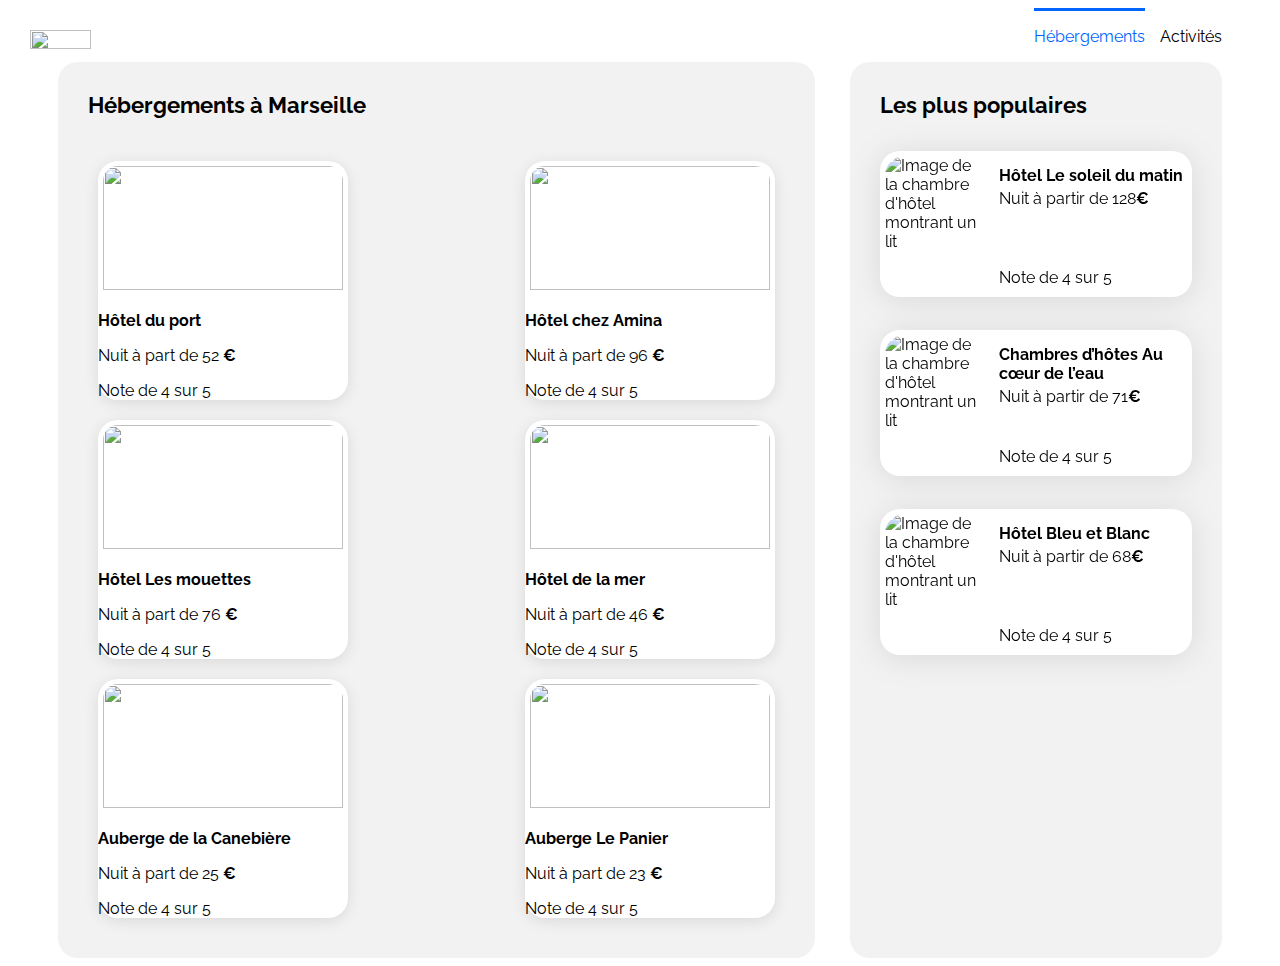
==== booki.html @ 8e5baaa7 "header structure" ====
<!DOCTYPE html>
<html lang="fr">

<head>
    <meta charset="UTF-8">
    <meta name="viewport" content="width=device-width, initial-scale=1.0">
    <title>Booki</title>
    <link rel="preconnect" href="https://fonts.googleapis.com">
    <link rel="preconnect" href="https://fonts.gstatic.com" crossorigin>
    <link href="https://fonts.googleapis.com/css2?family=Raleway:wght@400;500;700&display=swap" rel="stylesheet">
    <link rel="stylesheet" href="https://cdnjs.cloudflare.com/ajax/libs/font-awesome/6.2.1/css/all.min.css"
        integrity="sha512-MV7K8+y+gLIBoVD59lQIYicR65iaqukzvf/nwasF0nqhPay5w/9lJmVM2hMDcnK1OnMGCdVK+iQrJ7lzPJQd1w=="
        crossorigin="anonymous" referrerpolicy="no-referrer" />
    <link rel="stylesheet" href="./booki.css">
    <script src="https://kit.fontawesome.com/7d5bb21ce5.js" crossorigin="anonymous"></script>
    

</head>

<body>
    <div class="main-container">
       
       
<header>

    <div class="header">
        <div class="logo">
            <img src="C:\Users\aedadra\Desktop\booki-starter-code\images\logo\Booki.png">
        </div>       
            <nav>
                <div class="liens-header">
                    <div class="lien-hebergement">
                        <p>Hébergements</p>
                    </div>
                    <div class="lien-activités">
                            <p>Activités</p>
                    </div>
                </div>
            </nav>        
    </div>    
</header>


<main>
            <div class="hebergements-and-populaires">
             
                
                <section class="hebergements">
                 
                    <div class="hebergement-title">
                        <h2 class="section-title">Hébergements à Marseille</h2>
                    </div>
                    <div class="hebergements-elements">
                    
                        <article class="box">
                            <div class="box-content">
                                <img src="C:\Users\aedadra\Desktop\booki-starter-code\images\hebergements\fred-kleber.jpg">
                                    <div class="card-txt">
                                        <h3 class="card-title">Hôtel du port</h3>
                                        <p>Nuit à part de 52 <span class="euro">€</span></p>
                                    </div>
                                    <div class="card-rating">
                                        <i class="fa-solid fa-star"></i>
                                        <i class="fa-solid fa-star"></i>
                                        <i class="fa-solid fa-star"></i>
                                        <i class="fa-solid fa-star"></i>
                                        <i class="fa-solid fa-star" style="color: #f2f2f2;"></i>
                                        <span class="sr-only">Note de 4 sur 5</span>   
                                    </div>
                            </div>                                 
                        </article>    

                        <article class="box">
                            <div class="box-content">
                                <img src="C:\Users\aedadra\Desktop\booki-starter-code\images\hebergements\febrian-zakaria.jpg">
                                    <div class="card-txt">
                                        <h3 class="card-title">Hôtel chez Amina</h3>
                                        <p>Nuit à part de 96 <span class="euro">€</span></p>
                                    </div>   
                                    <div class="card-rating">
                                        <i class="fa-solid fa-star"></i>
                                        <i class="fa-solid fa-star"></i>
                                        <i class="fa-solid fa-star"></i>
                                        <i class="fa-solid fa-star"></i>
                                        <i class="fa-solid fa-star" style="color: #f2f2f2;"></i>
                                        <span class="sr-only">Note de 4 sur 5</span>   
                                    </div> 
                            </div>      
                        </article>    

                        <article class="box">
                            <div class="box-content">
                                <img src="C:\Users\aedadra\Desktop\booki-starter-code\images\hebergements\reisetopia.jpg">
                                    <div class="card-txt">
                                        <h3 class="card-title">Hôtel Les mouettes</h3>
                                        <p>Nuit à part de 76 <span class="euro">€</span></p>
                                    </div>
                                    <div class="card-rating">
                                        <i class="fa-solid fa-star"></i>
                                        <i class="fa-solid fa-star"></i>
                                        <i class="fa-solid fa-star"></i>
                                        <i class="fa-solid fa-star"></i>
                                        <i class="fa-solid fa-star" style="color: #f2f2f2;"></i>
                                        <span class="sr-only">Note de 4 sur 5</span>   
                                    </div> 
                            </div>      
                        </article> 

                        <article class="box">
                            <div class="box-content">
                                <img src="C:\Users\aedadra\Desktop\booki-starter-code\images\hebergements\annie-spratt.jpg">
                                    <div class="card-txt">
                                        <h3 class="card-title">Hôtel de la mer</h3>
                                        <p>Nuit à part de 46 <span class="euro">€</span></p>
                                    </div>
                                    <div class="card-rating">
                                        <i class="fa-solid fa-star"></i>
                                        <i class="fa-solid fa-star"></i>
                                        <i class="fa-solid fa-star"></i>
                                        <i class="fa-solid fa-star"></i>
                                        <i class="fa-solid fa-star" style="color: #f2f2f2;"></i>
                                        <span class="sr-only">Note de 4 sur 5</span>   
                                    </div>  
                            </div>     
                        </article> 
                
                        <article class="box">
                            <div class="box-content">
                                <img src="C:\Users\aedadra\Desktop\booki-starter-code\images\hebergements\marcus-loke.jpg">
                                    <div class="card-txt">
                                        <h3 class="card-title">Auberge de la Canebière</h3>
                                        <p>Nuit à part de 25 <span class="euro">€</span></p>
                                    </div>
                                    <div class="card-rating">
                                        <i class="fa-solid fa-star"></i>
                                        <i class="fa-solid fa-star"></i>
                                        <i class="fa-solid fa-star"></i>
                                        <i class="fa-solid fa-star"></i>
                                        <i class="fa-solid fa-star" style="color: #f2f2f2;"></i>
                                        <span class="sr-only">Note de 4 sur 5</span>   
                                    </div>     
                            </div>  
                        </article> 

                        <article class="box">
                             <div class="box-content">
                                <img src="C:\Users\aedadra\Desktop\booki-starter-code\images\hebergements\nicate-lee.jpg">
                                    <div class="card-txt">
                                        <h3 class="card-title">Auberge Le Panier</h3>
                                        <p>Nuit à part de 23 <span class="euro">€</span></p>
                                    </div>
                                    <div class="card-rating">
                                        <i class="fa-solid fa-star"></i>
                                        <i class="fa-solid fa-star"></i>
                                        <i class="fa-solid fa-star"></i>
                                        <i class="fa-solid fa-star"></i>
                                        <i class="fa-solid fa-star" style="color: #f2f2f2;"></i>
                                        <span class="sr-only">Note de 4 sur 5</span>   
                                    </div> 
                            </div>      
                        </article> 
            </div>
                </section>
               
            <section class="populaires">
                    <div class="populaires-title">
                        <h2 class="section-title">Les plus populaires</h2>
                        <i class="fa-solid fa-chart-line" aria-hidden="true"></i>
                    </div>
                    <div class="populaires-cards">
                        <article class="card">
                            <img src="C:\Users\aedadra\Desktop\booki-starter-code\images\hebergements\emile-guillemot.jpg" alt="Image de la chambre d'hôtel montrant un lit">
                            <div class="card-content">
                                <div class="card-txt">
                                    <h3 class="card-title">Hôtel Le soleil du matin</h3>
                                    <p class="card-subtitle">Nuit à partir de 128<span class="euro">€</span></p>
                                </div>
                                <div class="card-rating">
                                    <i class="fa-xs fa-solid fa-star" aria-hidden="true"></i>
                                    <i class="fa-xs fa-solid fa-star" aria-hidden="true"></i>
                                    <i class="fa-xs fa-solid fa-star" aria-hidden="true"></i>
                                    <i class="fa-xs fa-solid fa-star" aria-hidden="true"></i>
                                    <i class="fa-solid fa-star" style="color: #f2f2f2;"></i>
                                    <span class="sr-only">Note de 4 sur 5</span>
                                </div>
                            </div>
                        </article>
                        <article class="card">
                            <img src="C:\Users\aedadra\Desktop\booki-starter-code\images\hebergements\aw-creative.jpg" alt="Image de la chambre d'hôtel montrant un lit">
                            <div class="card-content">
                                <div class="card-txt">
                                    <h3 class="card-title">Chambres d’hôtes Au cœur de l’eau</h3>
                                    <p class="card-subtitle">Nuit à partir de 71<span class="euro">€</span></p>
                                </div>
                                <div class="card-rating">
                                    <i class="fa-xs fa-solid fa-star" aria-hidden="true"></i>
                                    <i class="fa-xs fa-solid fa-star" aria-hidden="true"></i>
                                    <i class="fa-xs fa-solid fa-star" aria-hidden="true"></i>
                                    <i class="fa-xs fa-solid fa-star" aria-hidden="true"></i>
                                    <i class="fa-solid fa-star" style="color: #f2f2f2;"></i>
                                    <span class="sr-only">Note de 4 sur 5</span>
                                </div>
                            </div>
                        </article>
                        <article class="card">
                            <img src="C:\Users\aedadra\Desktop\booki-starter-code\images\hebergements\febrian-zakaria2.jpg" alt="Image de la chambre d'hôtel montrant un lit">
                            <div class="card-content">
                                <div class="card-txt">
                                    <h3 class="card-title">Hôtel Bleu et Blanc</h3>
                                    <p class="card-subtitle">Nuit à partir de 68<span class="euro">€</span></p>
                                </div>
                                <div class="card-rating">
                                    <i class="fa-xs fa-solid fa-star" aria-hidden="true"></i>
                                    <i class="fa-xs fa-solid fa-star" aria-hidden="true"></i>
                                    <i class="fa-xs fa-solid fa-star" aria-hidden="true"></i>
                                    <i class="fa-xs fa-solid fa-star" aria-hidden="true"></i>
                                    <i class="fa-solid fa-star" style="color: #f2f2f2;"></i>
                                    <span class="sr-only">Note de 4 sur 5</span>
                                </div>
                            </div>
                        </article>
                    </div>
                </section>
            </div>
        </main>
        <footer></footer>
    </div>
</body>

</html>
---- booki.css ----
* {
    font-family: 'Raleway', sans-serif;
}

:root {
    --main-color: #0065FC;
    --main-bg-color: #F2F2F2;
    --filter-bg-color: #DEEBFF;
}

.fa-solid {
    color: var(--main-color);
}

body {
    display: flex;
    justify-content: center;
}

.main-container {
    width: 100%;
    max-width: 1440px;
    padding: 0 50px;
    box-sizing: border-box;
}

.section-title {
    margin: 0;
    font-size: 22px;
}

.card {
    background-color: white;
    border-radius: 20px;
    padding: 5px;
    filter: drop-shadow(0px 3px 15px rgba(0, 0, 0, 0.1));
}

.card img {
    object-fit: cover;
}



.neutralStar {
    color: var(--main-bg-color)
}

/****** Hebergements And Populaires ***********/
.hebergements-and-populaires {
    display: flex;
    justify-content: space-between;
}

.hebergements-and-populaires section {
    background-color: var(--main-bg-color);
    border-radius: 20px;
    padding: 30px;
    box-sizing: border-box;
}

.card-title {
    font-size: 16px;
}

.euro {
    font-weight: 700;
}



/****** Header ***********/
.lien-hebergement {
    color:#0065FC;
    border-top-style: solid;
    margin-right: 15px;
    
}


.liens-header {
    display: flex;
    justify-content: flex-end;
    align-items: flex-end;
   
}

.logo img {
position: absolute;
width: 61.09px;
height: 19px;
left: 30px;
top: 30px;
}

.header {
    width: 100%;
    display: flex;
    justify-content: space-between;
    align-items: center;
}


/****** Hebergements ***********/
.hebergements {
    width: 65%;
}

.hebergements img{
width: 240px;
height: 124px;
border-top-right-radius: 20px;
border-top-left-radius: 20px;
padding: 5px;
object-fit: cover;


}

.box {
border-radius: 20px;
box-shadow: 0px 3px 15px rgba(0, 0, 0, 0.1);
background-color: white;
margin: 10px;

}

.hebergements-title {
    display: flex;
    justify-content: space-between;
    align-items: center;
}

.hebergements-elements{
    display: flex;
flex-wrap: wrap;
justify-content: space-between;
margin-top: 33px;
}

.box-content {
    display: flex;
    flex-direction: column;
    justify-content: flex-start;
    align-items: flex-start;
}


/****** Populaires ***********/
.populaires {
    width: 32%;
}

.populaires-title {
    display: flex;
    justify-content: space-between;
    align-items: center;
}

.populaires-cards .card {
    display: flex;
    margin-top: 33px;
}


.populaires-cards img {
    width: 33%;
    height: 136px;
    border-top-left-radius: 20px;
    border-bottom-left-radius: 20px;
}

.populaires-cards .card-content {
    width: 67%;
    padding-left: 15px;
    display: flex;
    flex-direction: column;
    justify-content: space-between;
    box-sizing: border-box;
}

.populaires-cards .card-title {
    margin-top: 10px;
    margin-bottom: 4px;
}

.populaires-cards .card-subtitle {
    margin: 0;
}

.populaires-cards .card-rating {
    margin-bottom: 5px;
}







/* Le code ci-dessous correspond à la version responsive uniquement */

/****** Media queries ***********/
/* Medium devices (tablets, less/equal than 1024px) */
@media (max-width: 1024px) {
    .hebergements-and-populaires {
        flex-direction: column;
    }

    .hebergements {
        width: 100%;
    }

    .populaires {
        width: 100%;
        margin-top: 50px;
    }

    .populaires-cards {
        display: flex;
        flex-direction: row;
        justify-content: space-between;
    }

    .populaires-cards .card {
        width: 30%;
    }

    .populaires-cards .card-title {
        font-size: 14px;
    }

    .populaires-cards .card-subtitle {
        font-size: 13px;
    }
}

/* Small devices (phones, less than 768px) */
@media (max-width: 767.98px) {
    /* ... */
}
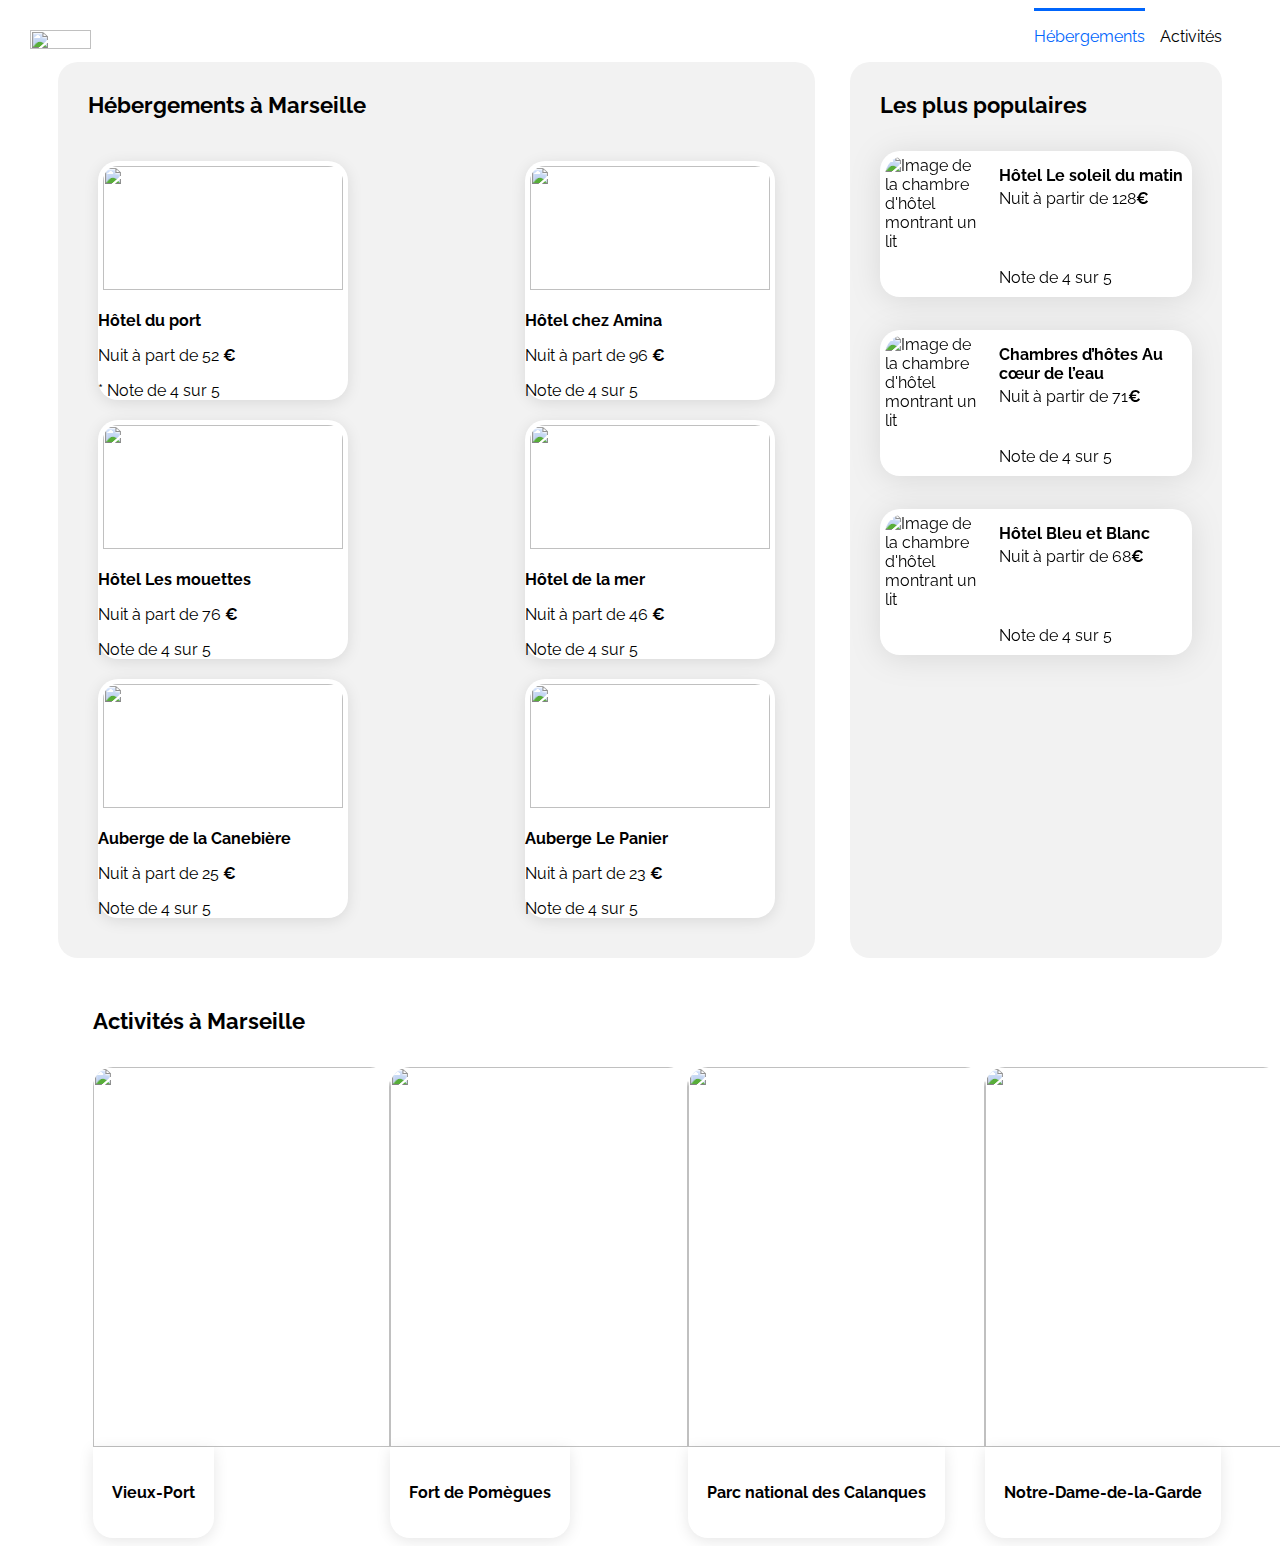
==== commit 1f9049b2: "activites ajoute" ====
--- a/booki.html
+++ b/booki.html
@@ -20,7 +20,8 @@
 <body>
     <div class="main-container">
        
-       
+<!--header-->
+        
 <header>
 
     <div class="header">
@@ -41,127 +42,138 @@
 </header>
 
 
+<!--main-->
+
+
 <main>
-            <div class="hebergements-and-populaires">
-             
+    
+    <div class="hebergements-and-populaires">
+
+<!--section hebergements-->        
+
+        <section class="hebergements">
+                 
+            <div class="hebergement-title">
+                <h2 class="section-title">Hébergements à Marseille</h2>
+            </div>
+            <div class="hebergements-elements">
+                    
+                <article class="box">
+                    <div class="box-content">
+                        <img src="C:\Users\aedadra\Desktop\booki-starter-code\images\hebergements\fred-kleber.jpg">
+                            <div class="card-txt">
+                                <h3 class="card-title">Hôtel du port</h3>
+                                <p>Nuit à part de 52 <span class="euro">€</span></p>
+                            </div>
+                            <div class="card-rating">
+                                <i class="fa-solid fa-star"></i>
+                                <i class="fa-solid fa-star"></i>*
+                                <i class="fa-solid fa-star"></i>
+                                <i class="fa-solid fa-star"></i>
+                                <i class="fa-solid fa-star" style="color: #f2f2f2;"></i>
+                                <span class="sr-only">Note de 4 sur 5</span>   
+                            </div>
+                    </div>                                 
+                </article>    
+
+                <article class="box">
+                    <div class="box-content">
+                            <img src="C:\Users\aedadra\Desktop\booki-starter-code\images\hebergements\febrian-zakaria.jpg">
+                            <div class="card-txt">
+                                <h3 class="card-title">Hôtel chez Amina</h3>
+                                <p>Nuit à part de 96 <span class="euro">€</span></p>
+                            </div>  
+                            <div class="card-rating">
+                                <i class="fa-solid fa-star"></i>
+                                <i class="fa-solid fa-star"></i>
+                                <i class="fa-solid fa-star"></i>
+                                <i class="fa-solid fa-star"></i>
+                                <i class="fa-solid fa-star" style="color: #f2f2f2;"></i>
+                                <span class="sr-only">Note de 4 sur 5</span>   
+                            </div> 
+                    </div>      
+                </article>    
+
+                <article class="box">
+                    <div class="box-content">
+                        <img src="C:\Users\aedadra\Desktop\booki-starter-code\images\hebergements\reisetopia.jpg">
+                            <div class="card-txt">
+                                <h3 class="card-title">Hôtel Les mouettes</h3>
+                                <p>Nuit à part de 76 <span class="euro">€</span></p>
+                            </div>
+                            <div class="card-rating">
+                                <i class="fa-solid fa-star"></i>
+                                <i class="fa-solid fa-star"></i>
+                                <i class="fa-solid fa-star"></i>
+                                <i class="fa-solid fa-star"></i>
+                                <i class="fa-solid fa-star" style="color: #f2f2f2;"></i>
+                                <span class="sr-only">Note de 4 sur 5</span>   
+                            </div> 
+                    </div>      
+                </article> 
+
+                <article class="box">
+                    <div class="box-content">
+                        <img src="C:\Users\aedadra\Desktop\booki-starter-code\images\hebergements\annie-spratt.jpg">
+                            <div class="card-txt">
+                                <h3 class="card-title">Hôtel de la mer</h3>
+                                <p>Nuit à part de 46 <span class="euro">€</span></p>
+                            </div>
+                            <div class="card-rating">
+                                <i class="fa-solid fa-star"></i>
+                                <i class="fa-solid fa-star"></i>
+                                <i class="fa-solid fa-star"></i>
+                                <i class="fa-solid fa-star"></i>
+                                <i class="fa-solid fa-star" style="color: #f2f2f2;"></i>
+                                <span class="sr-only">Note de 4 sur 5</span>   
+                            </div>  
+                    </div>     
+                </article> 
                 
-                <section class="hebergements">
-                 
-                    <div class="hebergement-title">
-                        <h2 class="section-title">Hébergements à Marseille</h2>
-                    </div>
-                    <div class="hebergements-elements">
-                    
-                        <article class="box">
-                            <div class="box-content">
-                                <img src="C:\Users\aedadra\Desktop\booki-starter-code\images\hebergements\fred-kleber.jpg">
-                                    <div class="card-txt">
-                                        <h3 class="card-title">Hôtel du port</h3>
-                                        <p>Nuit à part de 52 <span class="euro">€</span></p>
-                                    </div>
-                                    <div class="card-rating">
-                                        <i class="fa-solid fa-star"></i>
-                                        <i class="fa-solid fa-star"></i>
-                                        <i class="fa-solid fa-star"></i>
-                                        <i class="fa-solid fa-star"></i>
-                                        <i class="fa-solid fa-star" style="color: #f2f2f2;"></i>
-                                        <span class="sr-only">Note de 4 sur 5</span>   
-                                    </div>
-                            </div>                                 
-                        </article>    
-
-                        <article class="box">
-                            <div class="box-content">
-                                <img src="C:\Users\aedadra\Desktop\booki-starter-code\images\hebergements\febrian-zakaria.jpg">
-                                    <div class="card-txt">
-                                        <h3 class="card-title">Hôtel chez Amina</h3>
-                                        <p>Nuit à part de 96 <span class="euro">€</span></p>
-                                    </div>   
-                                    <div class="card-rating">
-                                        <i class="fa-solid fa-star"></i>
-                                        <i class="fa-solid fa-star"></i>
-                                        <i class="fa-solid fa-star"></i>
-                                        <i class="fa-solid fa-star"></i>
-                                        <i class="fa-solid fa-star" style="color: #f2f2f2;"></i>
-                                        <span class="sr-only">Note de 4 sur 5</span>   
-                                    </div> 
-                            </div>      
-                        </article>    
-
-                        <article class="box">
-                            <div class="box-content">
-                                <img src="C:\Users\aedadra\Desktop\booki-starter-code\images\hebergements\reisetopia.jpg">
-                                    <div class="card-txt">
-                                        <h3 class="card-title">Hôtel Les mouettes</h3>
-                                        <p>Nuit à part de 76 <span class="euro">€</span></p>
-                                    </div>
-                                    <div class="card-rating">
-                                        <i class="fa-solid fa-star"></i>
-                                        <i class="fa-solid fa-star"></i>
-                                        <i class="fa-solid fa-star"></i>
-                                        <i class="fa-solid fa-star"></i>
-                                        <i class="fa-solid fa-star" style="color: #f2f2f2;"></i>
-                                        <span class="sr-only">Note de 4 sur 5</span>   
-                                    </div> 
-                            </div>      
-                        </article> 
-
-                        <article class="box">
-                            <div class="box-content">
-                                <img src="C:\Users\aedadra\Desktop\booki-starter-code\images\hebergements\annie-spratt.jpg">
-                                    <div class="card-txt">
-                                        <h3 class="card-title">Hôtel de la mer</h3>
-                                        <p>Nuit à part de 46 <span class="euro">€</span></p>
-                                    </div>
-                                    <div class="card-rating">
-                                        <i class="fa-solid fa-star"></i>
-                                        <i class="fa-solid fa-star"></i>
-                                        <i class="fa-solid fa-star"></i>
-                                        <i class="fa-solid fa-star"></i>
-                                        <i class="fa-solid fa-star" style="color: #f2f2f2;"></i>
-                                        <span class="sr-only">Note de 4 sur 5</span>   
-                                    </div>  
+                <article class="box">
+                    <div class="box-content">
+                        <img src="C:\Users\aedadra\Desktop\booki-starter-code\images\hebergements\marcus-loke.jpg">
+                            <div class="card-txt">
+                                <h3 class="card-title">Auberge de la Canebière</h3>
+                                <p>Nuit à part de 25 <span class="euro">€</span></p>
+                            </div>
+                            <div class="card-rating">
+                                <i class="fa-solid fa-star"></i>
+                                <i class="fa-solid fa-star"></i>
+                                <i class="fa-solid fa-star"></i>
+                                <i class="fa-solid fa-star"></i>
+                                <i class="fa-solid fa-star" style="color: #f2f2f2;"></i>
+                                <span class="sr-only">Note de 4 sur 5</span>   
                             </div>     
-                        </article> 
+                    </div>  
+                </article> 
+
+                <article class="box">
+                     <div class="box-content">
+                        <img src="C:\Users\aedadra\Desktop\booki-starter-code\images\hebergements\nicate-lee.jpg">
+                            <div class="card-txt">
+                                <h3 class="card-title">Auberge Le Panier</h3>
+                                <p>Nuit à part de 23 <span class="euro">€</span></p>
+                            </div>
+                            <div class="card-rating">
+                                <i class="fa-solid fa-star"></i>
+                                <i class="fa-solid fa-star"></i>
+                                <i class="fa-solid fa-star"></i>
+                                <i class="fa-solid fa-star"></i>
+                                <i class="fa-solid fa-star" style="color: #f2f2f2;"></i>
+                                <span class="sr-only">Note de 4 sur 5</span>   
+                            </div> 
+                    </div>      
+                </article> 
+            </div>
+        </section>
+
                 
-                        <article class="box">
-                            <div class="box-content">
-                                <img src="C:\Users\aedadra\Desktop\booki-starter-code\images\hebergements\marcus-loke.jpg">
-                                    <div class="card-txt">
-                                        <h3 class="card-title">Auberge de la Canebière</h3>
-                                        <p>Nuit à part de 25 <span class="euro">€</span></p>
-                                    </div>
-                                    <div class="card-rating">
-                                        <i class="fa-solid fa-star"></i>
-                                        <i class="fa-solid fa-star"></i>
-                                        <i class="fa-solid fa-star"></i>
-                                        <i class="fa-solid fa-star"></i>
-                                        <i class="fa-solid fa-star" style="color: #f2f2f2;"></i>
-                                        <span class="sr-only">Note de 4 sur 5</span>   
-                                    </div>     
-                            </div>  
-                        </article> 
-
-                        <article class="box">
-                             <div class="box-content">
-                                <img src="C:\Users\aedadra\Desktop\booki-starter-code\images\hebergements\nicate-lee.jpg">
-                                    <div class="card-txt">
-                                        <h3 class="card-title">Auberge Le Panier</h3>
-                                        <p>Nuit à part de 23 <span class="euro">€</span></p>
-                                    </div>
-                                    <div class="card-rating">
-                                        <i class="fa-solid fa-star"></i>
-                                        <i class="fa-solid fa-star"></i>
-                                        <i class="fa-solid fa-star"></i>
-                                        <i class="fa-solid fa-star"></i>
-                                        <i class="fa-solid fa-star" style="color: #f2f2f2;"></i>
-                                        <span class="sr-only">Note de 4 sur 5</span>   
-                                    </div> 
-                            </div>      
-                        </article> 
-            </div>
-                </section>
-               
+
+<!--section populaires-->
+
+
+
             <section class="populaires">
                     <div class="populaires-title">
                         <h2 class="section-title">Les plus populaires</h2>
@@ -222,7 +234,57 @@
                     </div>
                 </section>
             </div>
-        </main>
+
+
+<!--section activités-->
+
+        <section class="activites">
+            
+                    
+                <div class="activites-title">
+                     <h2 class="section-title">Activités à Marseille</h2>
+                </div>
+            
+            <div class="activites-content">
+            
+                <div class="activites-card">
+                    <img src="C:\Users\aedadra\Desktop\booki-starter-code\images\activites\reno-laithienne.jpg">
+                        <div class="activites-txt">  
+                            <h3 class="card-title">Vieux-Port</h3>
+                        </div>
+                    </div>
+            
+                <div class="activites-card">
+                    <img src="C:\Users\aedadra\Desktop\booki-starter-code\images\activites\paul-hermann.jpg">
+                        <div class="activites-txt">
+                            <h3 class="card-title">Fort de Pomègues</h3>
+                        </div>
+                </div>
+                
+                <div class="activites-card">
+                    <img src="C:\Users\aedadra\Desktop\booki-starter-code\images\activites\kilyan-sockalingum.jpg">
+                        <div class="activites-txt">
+                            <h3 class="card-title">Parc national des Calanques</h3>
+                        </div>
+                </div>
+            
+                <div class="activites-card">
+                    <img src="C:\Users\aedadra\Desktop\booki-starter-code\images\activites\florian-wehde.jpg">
+                        <div class="activites-txt">
+                            <h3 class="card-title">Notre-Dame-de-la-Garde</h3>
+                        </div>    
+                </div>
+            
+            </div>
+        </section>
+</main>
+      
+      
+      
+      
+<!--footer-->     
+      
+      
         <footer></footer>
     </div>
 </body>
--- a/booki.css
+++ b/booki.css
@@ -125,11 +125,7 @@
 
 }
 
-.hebergements-title {
-    display: flex;
-    justify-content: space-between;
-    align-items: center;
-}
+
 
 .hebergements-elements{
     display: flex;
@@ -142,7 +138,7 @@
     display: flex;
     flex-direction: column;
     justify-content: flex-start;
-    align-items: flex-start;
+    align-content: flex-start;
 }
 
 
@@ -193,7 +189,44 @@
 }
 
 
-
+/****** Activités ***********/
+
+.activites {
+    width: 97%;
+    margin-top: 50px;
+    margin-left: 3%;
+}
+
+.activites img {
+    width: 297.5px;
+height: 380px;
+border-top-right-radius: 20px;
+border-top-left-radius: 20px;
+object-fit: cover;
+}
+
+.activites-card {
+    display: flex;
+    flex-direction: column;
+    align-items: flex-start;
+    
+    
+}
+
+.activites-content {
+    margin-top: 33px;
+    display: flex;
+    justify-content: flex-start;
+    justify-content: space-around;
+}
+
+.activites-txt {
+    
+    padding: 20px 19px;
+    background-color: white;
+    box-shadow: 0px 3px 15px rgba(0, 0, 0, 0.1);
+    border-radius: 0px 0px 20px 20px;
+}
 
 
 
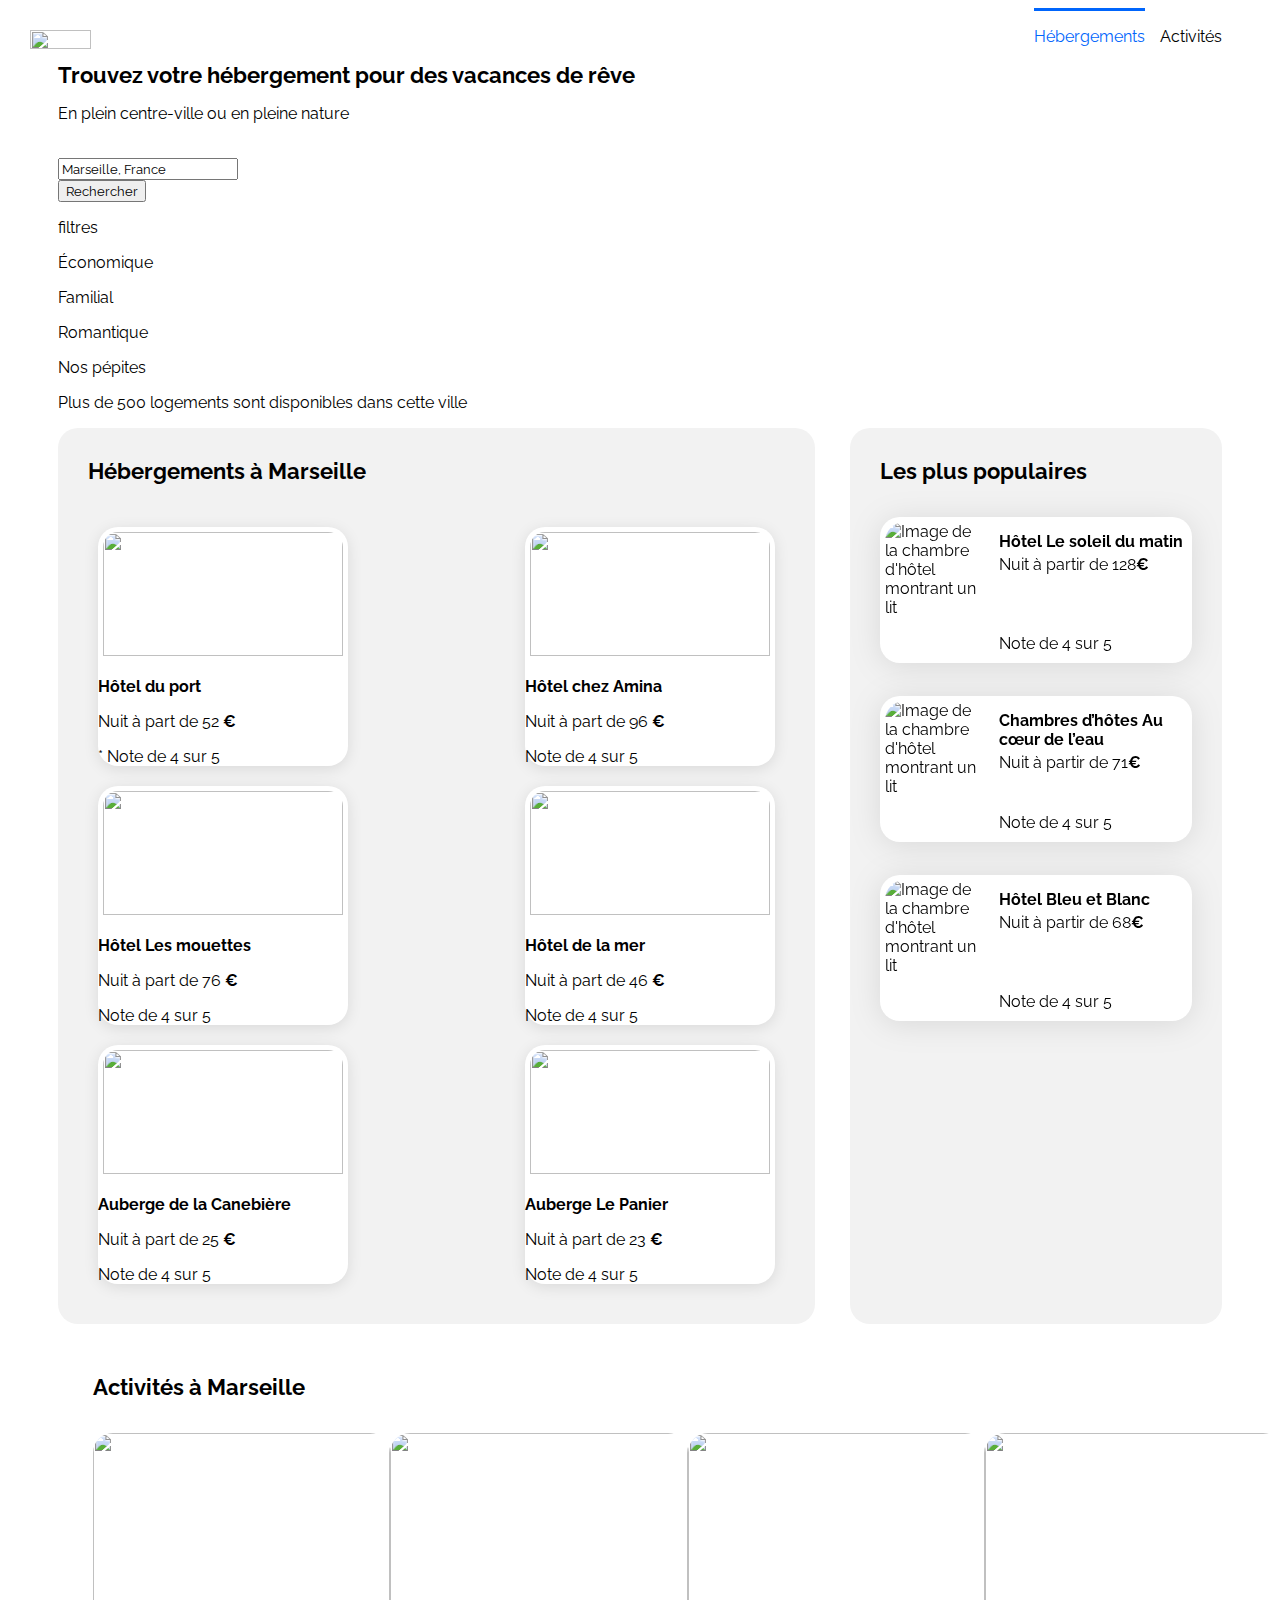
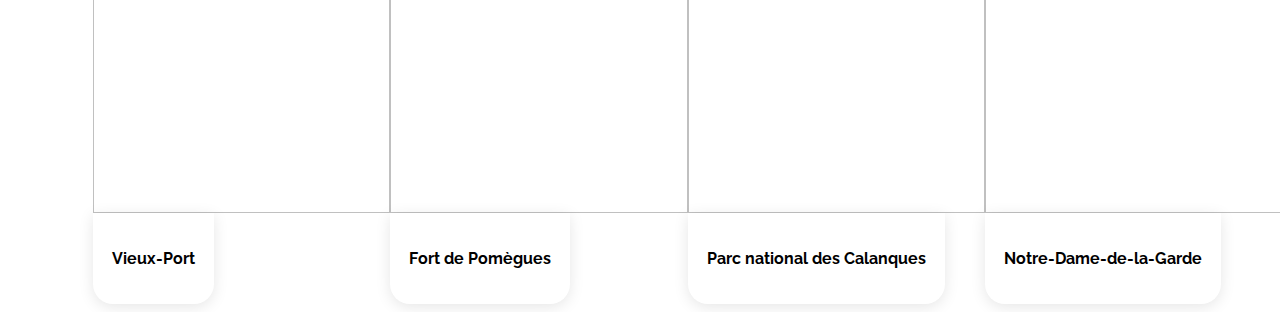
==== commit 1b9ed031: "recherche code html" ====
--- a/booki.html
+++ b/booki.html
@@ -34,7 +34,7 @@
                         <p>Hébergements</p>
                     </div>
                     <div class="lien-activités">
-                            <p>Activités</p>
+                        <p>Activités</p>
                     </div>
                 </div>
             </nav>        
@@ -44,9 +44,81 @@
 
 <!--main-->
 
-
 <main>
+   
+     
+    <!--formulaire de recherche de ville-->
+   
+    <div class="recherche-title">
+        <h2 class="section-title">Trouvez votre hébergement pour des vacances de rêve</h2>
+    </div>    
     
+    <div class="recherche-txt">
+        <p>En plein centre-ville ou en pleine nature</p><br>
+    </div>
+
+    <div class="recherche-interface">
+        <div class="recherche-symbole">
+            <i class="fa-solid fa-location-dot"></i>
+        </div>
+            
+        <div class="recherche-champ">
+            <form method="get" action="">
+                <input type="text" name="ville" value="Marseille, France">
+            </form>
+        </div>
+           
+        <div class="recherche-button">
+            <input type="submit" value="Rechercher">
+        </div>
+    </div>
+    
+    <div class="filtres-txt">
+        <p>filtres</p>
+    </div>
+
+    <div class="filtre-button">
+        <i class="fa-solid fa-money-bill-wave"></i>
+            <div class="filtre-txt">
+                <p>Économique</p>
+            </div>
+    </div>
+
+    <div class="filtre-button">
+        <i class="fa-solid fa-person"></i>
+            <div class="filtre-txt">
+                <p>Familial</p>
+            </div>
+    </div>
+
+    <div class="filtre-button">
+        <i class="fa-solid fa-heart"></i>
+            <div class="filtre-txt">
+                <p>Romantique</p>
+            </div>
+    </div>      
+
+    <div class="filtre-button">
+        <i class="fa-solid fa-fire"></i>
+            <div class="filtre-txt">  
+                <p>Nos pépites</p>
+            </div>     
+    </div>
+
+    <div class="info-sentence">
+        <div class="info-button">
+            <i class="fa-solid fa-info"></i>
+        </div>     
+        <div class="recherche-txt">
+            <p>Plus de 500 logements sont disponibles dans cette ville</p>
+        </div>
+    </div>
+
+
+
+
+<!--hebergements et populaires-->
+
     <div class="hebergements-and-populaires">
 
 <!--section hebergements-->        
@@ -236,6 +308,8 @@
             </div>
 
 
+<!--hebergements et populaires end-->
+
 <!--section activités-->
 
         <section class="activites">
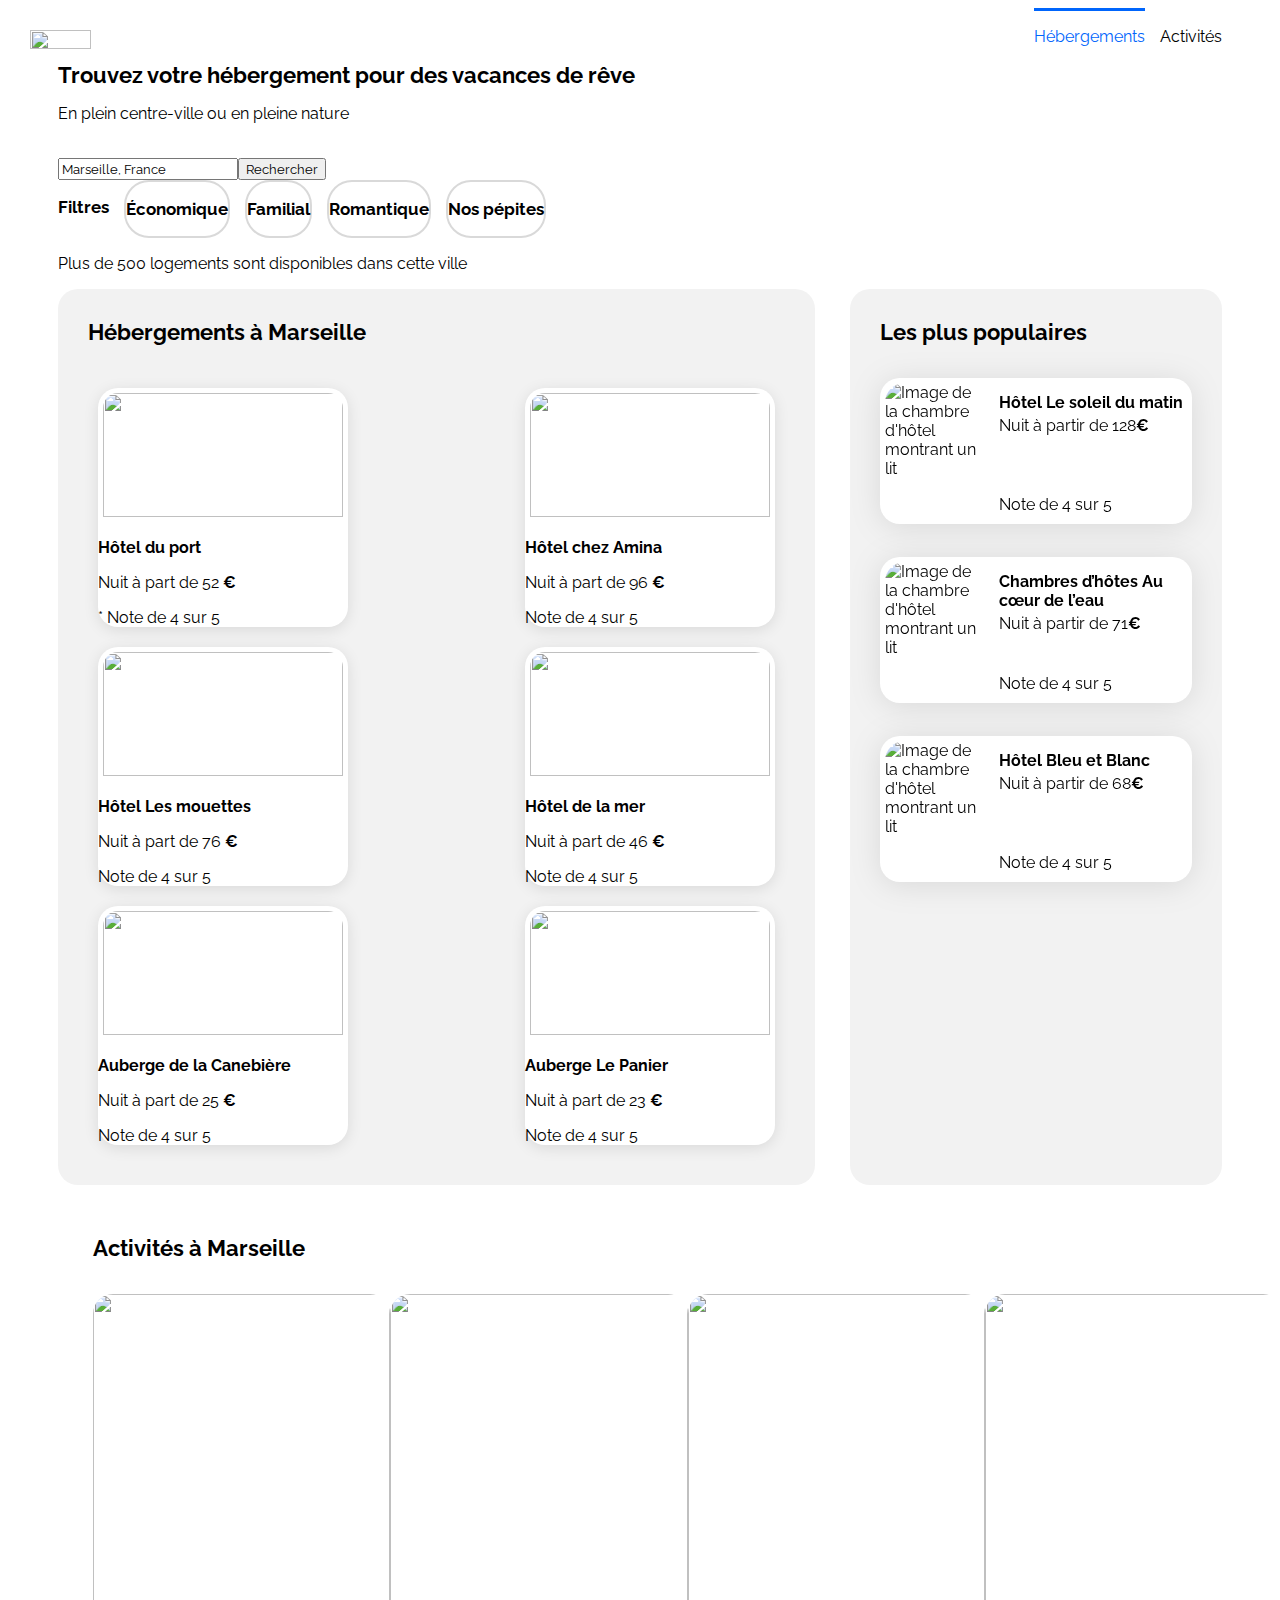
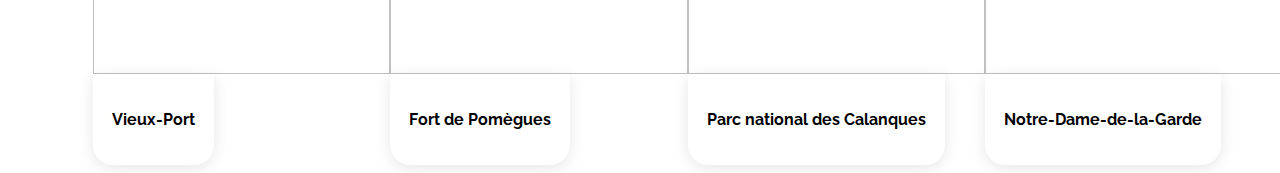
==== commit 20df81b5: "filtre et recherche premier jet" ====
--- a/booki.html
+++ b/booki.html
@@ -73,37 +73,40 @@
         </div>
     </div>
     
-    <div class="filtres-txt">
-        <p>filtres</p>
-    </div>
-
-    <div class="filtre-button">
-        <i class="fa-solid fa-money-bill-wave"></i>
-            <div class="filtre-txt">
-                <p>Économique</p>
-            </div>
-    </div>
-
-    <div class="filtre-button">
-        <i class="fa-solid fa-person"></i>
-            <div class="filtre-txt">
-                <p>Familial</p>
-            </div>
-    </div>
-
-    <div class="filtre-button">
-        <i class="fa-solid fa-heart"></i>
-            <div class="filtre-txt">
-                <p>Romantique</p>
-            </div>
-    </div>      
-
-    <div class="filtre-button">
-        <i class="fa-solid fa-fire"></i>
-            <div class="filtre-txt">  
-                <p>Nos pépites</p>
-            </div>     
-    </div>
+    <div class="filtre-bar">
+        <div class="filtre-txt">
+            <p>Filtres</p>
+        </div>
+
+        <div class="filtre-button">
+            <i class="fa-solid fa-money-bill-wave"></i>
+                <div class="filtre-txt">
+                    <p>Économique</p>
+                </div>
+        </div>
+
+        <div class="filtre-button">
+            <i class="fa-solid fa-person"></i>
+                <div class="filtre-txt">
+                    <p>Familial</p>
+                </div>
+        </div>
+
+        <div class="filtre-button">
+            <i class="fa-solid fa-heart"></i>
+                <div class="filtre-txt">
+                    <p>Romantique</p>
+                </div>
+        </div>      
+
+        <div class="filtre-button">
+            <i class="fa-solid fa-fire"></i>
+                <div class="filtre-txt">  
+                    <p>Nos pépites</p>
+                </div>     
+        </div>
+    </div>    
+
 
     <div class="info-sentence">
         <div class="info-button">
--- a/booki.css
+++ b/booki.css
@@ -99,6 +99,46 @@
     justify-content: space-between;
     align-items: center;
 }
+
+/****** Populaires ***********/
+
+.filtre-button {
+    margin-left: 15px;
+    border: 2px solid #D9D9D9;
+    border-radius: 25px;
+    display: flex;
+   
+}
+
+.filtre-bar {
+    display: flex;
+}
+
+
+.filtre-txt {
+    font-weight: 700;
+    font-size: 17px;
+}
+
+.recherche-txt {
+    font-weight: 400;
+    font-size: 16px;
+}
+
+.recherche-interface {
+    display: flex;
+}
+
+
+
+
+
+
+
+
+
+
+
 
 
 /****** Hebergements ***********/
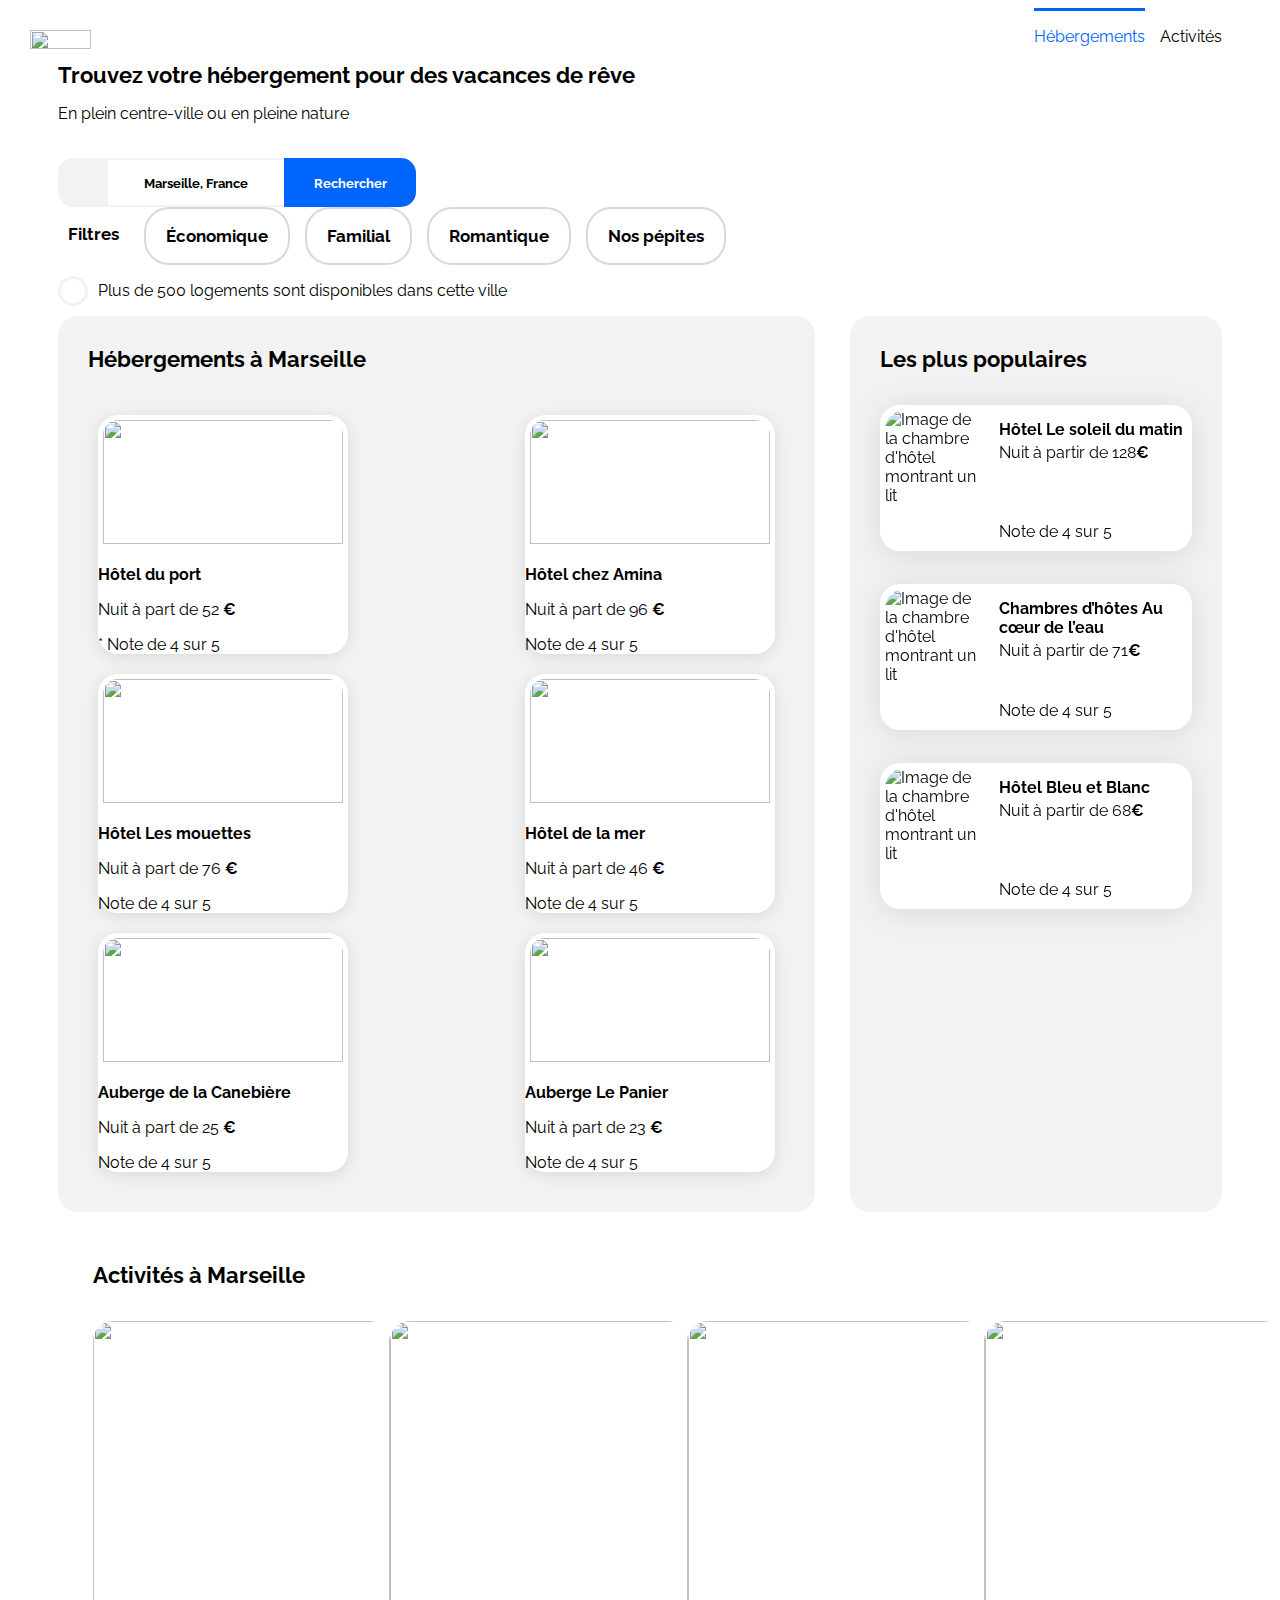
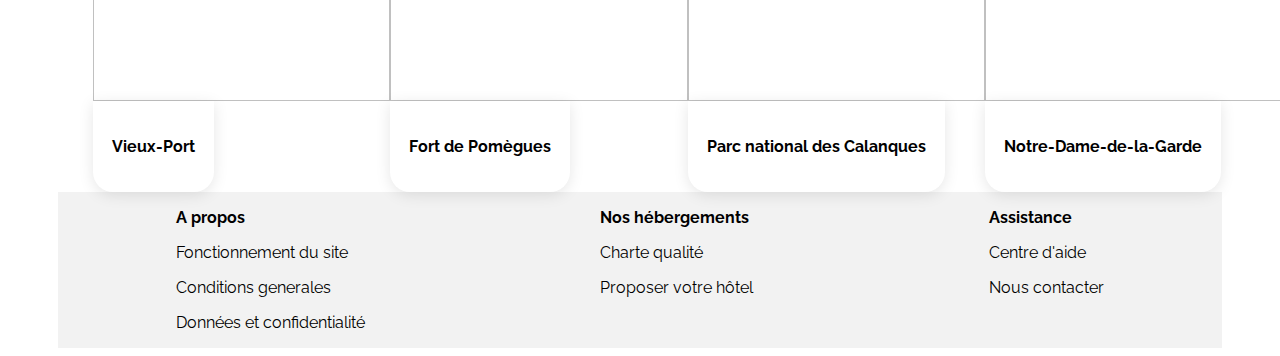
==== commit f055a555: "code avant marges et responsive" ====
--- a/booki.html
+++ b/booki.html
@@ -53,26 +53,24 @@
         <h2 class="section-title">Trouvez votre hébergement pour des vacances de rêve</h2>
     </div>    
     
-    <div class="recherche-txt">
+   
         <p>En plein centre-ville ou en pleine nature</p><br>
-    </div>
+   
 
     <div class="recherche-interface">
         <div class="recherche-symbole">
-            <i class="fa-solid fa-location-dot"></i>
-        </div>
-            
-        <div class="recherche-champ">
-            <form method="get" action="">
-                <input type="text" name="ville" value="Marseille, France">
-            </form>
-        </div>
-           
-        <div class="recherche-button">
-            <input type="submit" value="Rechercher">
-        </div>
+            <i class="fa-solid fa-location-dot" style="color: #000000;"></i>
+        </div>       
+            
+            <form method="get" action="">       
+                <input type="text" name="ville" value="Marseille, France" class="recherche-champ">
+            </form>    
+            <input type="submit" value="Rechercher" class="recherche-button">  
     </div>
     
+<!--filtres-->
+
+
     <div class="filtre-bar">
         <div class="filtre-txt">
             <p>Filtres</p>
@@ -362,7 +360,34 @@
 <!--footer-->     
       
       
-        <footer></footer>
+        <footer>
+
+            <div class="footer">
+                <div class="footer-column">
+                    <h3 class="card-title">A propos</h3>
+                        <div class="footer-txt">
+                            <p>Fonctionnement du site</p>
+                            <p>Conditions generales</p>
+                            <p>Données et confidentialité</p>
+                        </div>
+                </div>
+                <div class="footer-column">
+                    <h3 class="card-title">Nos hébergements</h3>
+                        <div class="footer-txt">
+                            <p>Charte qualité</p>
+                            <p>Proposer votre hôtel</p>                       
+                        </div>
+                </div>
+                <div class="footer-column">
+                    <h3 class="card-title">Assistance</h3>
+                        <div class="footer-txt">
+                            <p>Centre d'aide</p>
+                            <p>Nous contacter</p>
+                        </div>
+                </div>  
+            </div>
+        
+        </footer>
     </div>
 </body>
 
--- a/booki.css
+++ b/booki.css
@@ -100,14 +100,17 @@
     align-items: center;
 }
 
-/****** Populaires ***********/
+/****** filtres ***********/
 
 .filtre-button {
     margin-left: 15px;
     border: 2px solid #D9D9D9;
     border-radius: 25px;
     display: flex;
-   
+    justify-content: center;
+    align-items: center;
+    padding-left: 10px;
+    padding-right: 10px;
 }
 
 .filtre-bar {
@@ -118,28 +121,81 @@
 .filtre-txt {
     font-weight: 700;
     font-size: 17px;
+    padding-left: 10px;
+    padding-right: 10px;
+}
+
+.info-button {
+
+    border-color: var(--main-bg-color);
+    border-style: solid;
+    border-radius: 50%;
+    width: 24px;
+    height: 24px;
+    text-align: center;
+}
+
+.info-sentence{
+    display: flex;
+    align-items: center;
+    
 }
 
 .recherche-txt {
     font-weight: 400;
     font-size: 16px;
-}
+    padding-left: 10px;
+}
+
+/****** formulaire de recherche de ville ***********/
+
 
 .recherche-interface {
     display: flex;
-}
-
-
-
-
-
-
-
-
-
-
-
-
+flex-direction: row;
+align-items: center;
+width: 377px;
+height: 49px;
+border-style: hidden;
+}
+
+.recherche-symbole {
+    background-color: var(--main-bg-color);
+    width: 50px;
+    height: 49px;
+    display: flex;
+    justify-content: center;
+    align-items: center;
+    border-radius: 15px 0px 0px 15px;
+}
+
+.recherche-champ {
+    height: 43px;
+    text-align: center;
+    font-weight: 700;
+    border-style: solid;
+    border-right-style: hidden;
+    border-left-style: hidden;
+    border-color: var(--main-bg-color);
+    border-width: 2px;
+    
+}
+
+
+
+.recherche-button {
+    background-color: #0065FC;
+    Height: 49px;
+    width: 132px;
+    display: flex;
+flex-direction: row;
+justify-content: center;
+align-items: center;
+border-style: hidden;
+border-radius: 0px 15px 15px 0px;
+font-weight: 700;
+color: white;
+}
 
 /****** Hebergements ***********/
 .hebergements {
@@ -269,6 +325,22 @@
 }
 
 
+/****** Footer ***********/
+footer {
+    width: 100%;
+    background-color: var(--main-bg-color) ;
+}
+
+
+
+
+.footer {
+    display: flex;
+    justify-content: space-around;
+ 
+    
+   
+}
 
 
 /* Le code ci-dessous correspond à la version responsive uniquement */
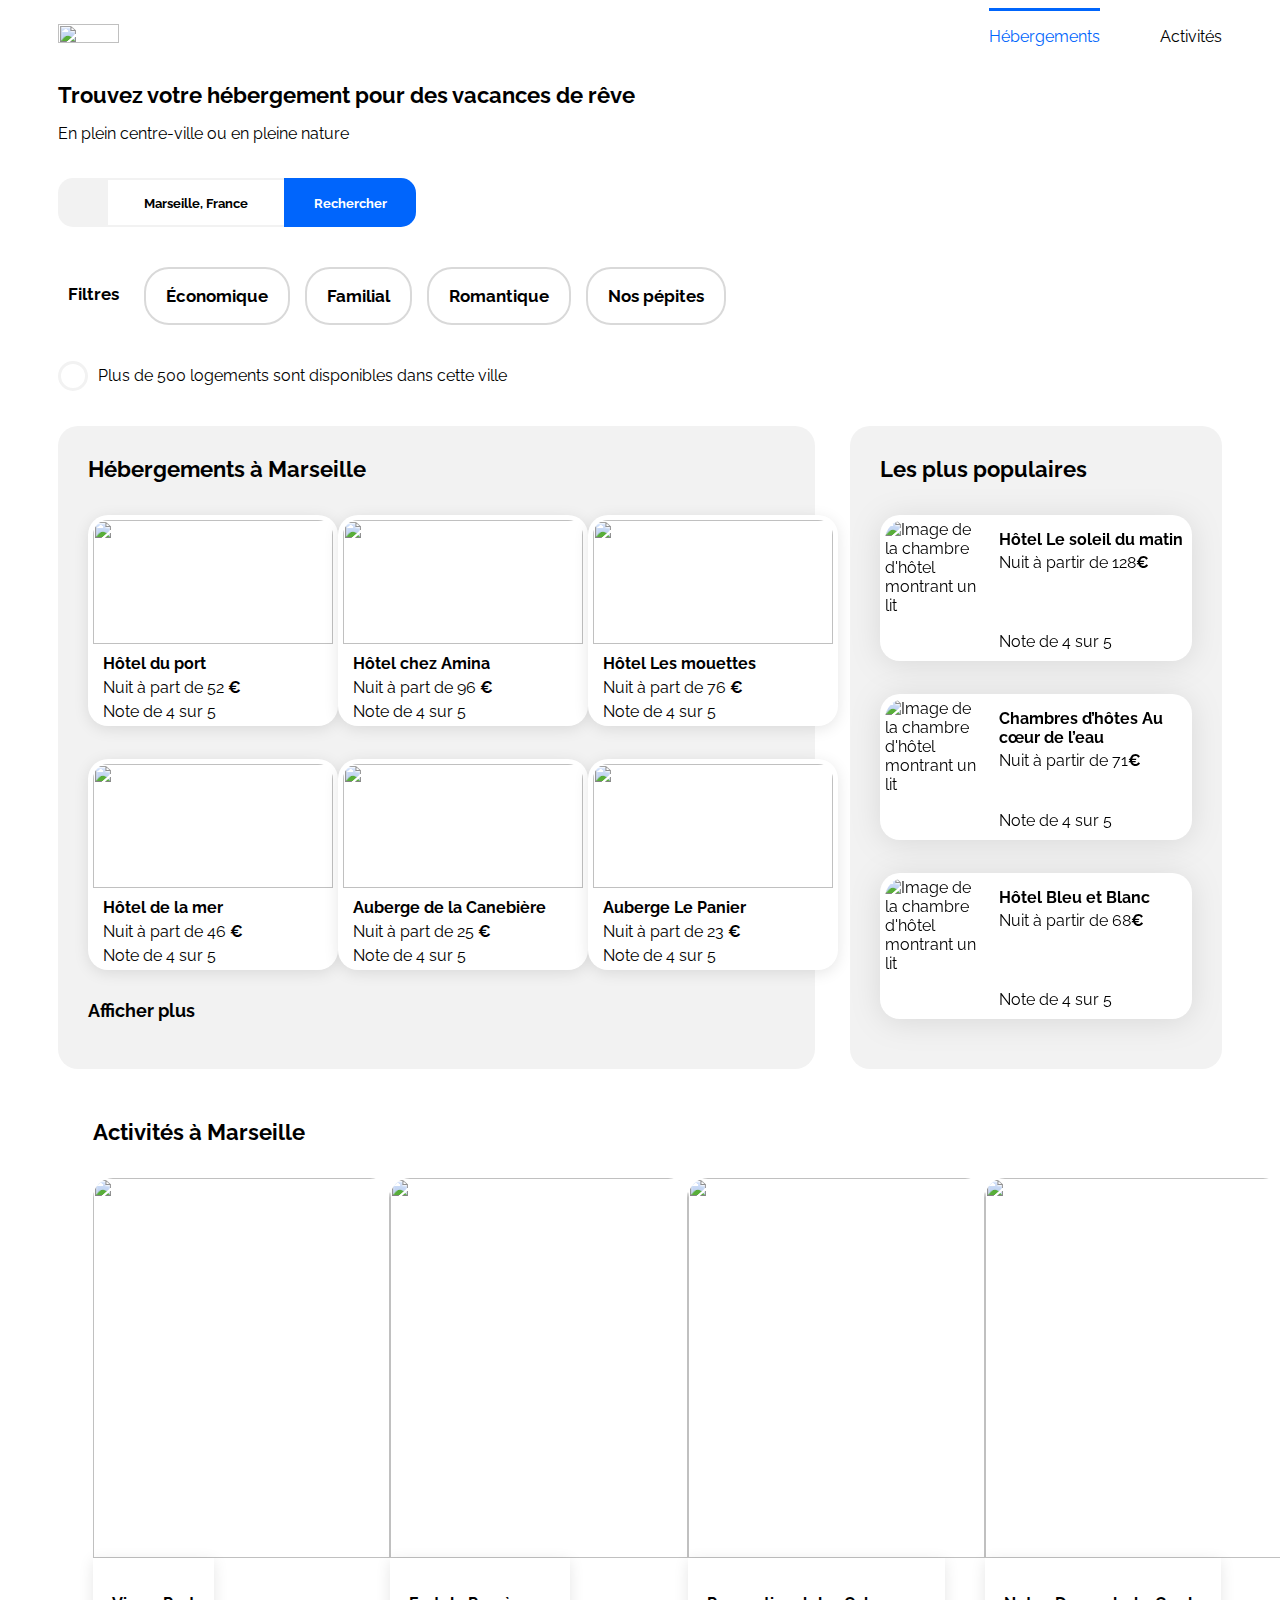
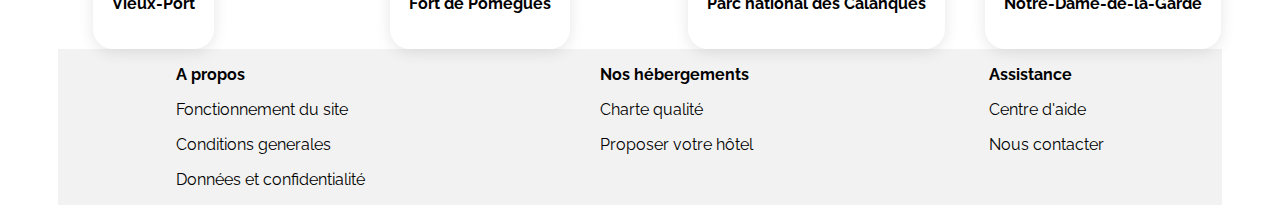
==== commit c1c10292: "mise en page debut" ====
--- a/booki.html
+++ b/booki.html
@@ -129,33 +129,32 @@
             <div class="hebergement-title">
                 <h2 class="section-title">Hébergements à Marseille</h2>
             </div>
-            <div class="hebergements-elements">
+            <div class="hebergements-elements1">
                     
                 <article class="box">
                     <div class="box-content">
                         <img src="C:\Users\aedadra\Desktop\booki-starter-code\images\hebergements\fred-kleber.jpg">
-                            <div class="card-txt">
+                        <div class="card-txt">
                                 <h3 class="card-title">Hôtel du port</h3>
-                                <p>Nuit à part de 52 <span class="euro">€</span></p>
+                                <p class="card-subtitle">Nuit à part de 52 <span class="euro">€</span></p>                         
+                            <div class="card-rating">
+                                <i class="fa-solid fa-star"></i>
+                                <i class="fa-solid fa-star"></i>
+                                <i class="fa-solid fa-star"></i>
+                                <i class="fa-solid fa-star"></i>
+                                <i class="fa-solid fa-star" style="color: #f2f2f2;"></i>
+                                <span class="sr-only">Note de 4 sur 5</span>   
                             </div>
-                            <div class="card-rating">
-                                <i class="fa-solid fa-star"></i>
-                                <i class="fa-solid fa-star"></i>*
-                                <i class="fa-solid fa-star"></i>
-                                <i class="fa-solid fa-star"></i>
-                                <i class="fa-solid fa-star" style="color: #f2f2f2;"></i>
-                                <span class="sr-only">Note de 4 sur 5</span>   
-                            </div>
+                        </div>
                     </div>                                 
                 </article>    
 
                 <article class="box">
                     <div class="box-content">
-                            <img src="C:\Users\aedadra\Desktop\booki-starter-code\images\hebergements\febrian-zakaria.jpg">
-                            <div class="card-txt">
+                        <img src="C:\Users\aedadra\Desktop\booki-starter-code\images\hebergements\febrian-zakaria.jpg">
+                        <div class="card-txt">
                                 <h3 class="card-title">Hôtel chez Amina</h3>
-                                <p>Nuit à part de 96 <span class="euro">€</span></p>
-                            </div>  
+                                <p class="card-subtitle">Nuit à part de 96 <span class="euro">€</span></p>                        
                             <div class="card-rating">
                                 <i class="fa-solid fa-star"></i>
                                 <i class="fa-solid fa-star"></i>
@@ -164,16 +163,16 @@
                                 <i class="fa-solid fa-star" style="color: #f2f2f2;"></i>
                                 <span class="sr-only">Note de 4 sur 5</span>   
                             </div> 
+                        </div>  
                     </div>      
                 </article>    
 
                 <article class="box">
                     <div class="box-content">
                         <img src="C:\Users\aedadra\Desktop\booki-starter-code\images\hebergements\reisetopia.jpg">
-                            <div class="card-txt">
+                        <div class="card-txt">
                                 <h3 class="card-title">Hôtel Les mouettes</h3>
-                                <p>Nuit à part de 76 <span class="euro">€</span></p>
-                            </div>
+                                <p class="card-subtitle">Nuit à part de 76 <span class="euro">€</span></p>                        
                             <div class="card-rating">
                                 <i class="fa-solid fa-star"></i>
                                 <i class="fa-solid fa-star"></i>
@@ -182,52 +181,54 @@
                                 <i class="fa-solid fa-star" style="color: #f2f2f2;"></i>
                                 <span class="sr-only">Note de 4 sur 5</span>   
                             </div> 
+                        </div>    
                     </div>      
                 </article> 
-
+            </div>
+
+            <div class="hebergements-elements2">
                 <article class="box">
                     <div class="box-content">
                         <img src="C:\Users\aedadra\Desktop\booki-starter-code\images\hebergements\annie-spratt.jpg">
-                            <div class="card-txt">
+                        <div class="card-txt">
                                 <h3 class="card-title">Hôtel de la mer</h3>
-                                <p>Nuit à part de 46 <span class="euro">€</span></p>
-                            </div>
-                            <div class="card-rating">
-                                <i class="fa-solid fa-star"></i>
-                                <i class="fa-solid fa-star"></i>
-                                <i class="fa-solid fa-star"></i>
-                                <i class="fa-solid fa-star"></i>
-                                <i class="fa-solid fa-star" style="color: #f2f2f2;"></i>
-                                <span class="sr-only">Note de 4 sur 5</span>   
-                            </div>  
+                                <p class="card-subtitle">Nuit à part de 46 <span class="euro">€</span></p>                        
+                            <div class="card-rating">
+                                <i class="fa-solid fa-star"></i>
+                                <i class="fa-solid fa-star"></i>
+                                <i class="fa-solid fa-star"></i>
+                                <i class="fa-solid fa-star"></i>
+                                <i class="fa-solid fa-star" style="color: #f2f2f2;"></i>
+                                <span class="sr-only">Note de 4 sur 5</span>   
+                            </div> 
+                        </div>     
                     </div>     
                 </article> 
                 
                 <article class="box">
                     <div class="box-content">
                         <img src="C:\Users\aedadra\Desktop\booki-starter-code\images\hebergements\marcus-loke.jpg">
-                            <div class="card-txt">
+                        <div class="card-txt">
                                 <h3 class="card-title">Auberge de la Canebière</h3>
-                                <p>Nuit à part de 25 <span class="euro">€</span></p>
-                            </div>
-                            <div class="card-rating">
-                                <i class="fa-solid fa-star"></i>
-                                <i class="fa-solid fa-star"></i>
-                                <i class="fa-solid fa-star"></i>
-                                <i class="fa-solid fa-star"></i>
-                                <i class="fa-solid fa-star" style="color: #f2f2f2;"></i>
-                                <span class="sr-only">Note de 4 sur 5</span>   
-                            </div>     
+                                <p class="card-subtitle">Nuit à part de 25 <span class="euro">€</span></p>                     
+                            <div class="card-rating">
+                                <i class="fa-solid fa-star"></i>
+                                <i class="fa-solid fa-star"></i>
+                                <i class="fa-solid fa-star"></i>
+                                <i class="fa-solid fa-star"></i>
+                                <i class="fa-solid fa-star" style="color: #f2f2f2;"></i>
+                                <span class="sr-only">Note de 4 sur 5</span>   
+                            </div>  
+                        </div>       
                     </div>  
                 </article> 
 
                 <article class="box">
                      <div class="box-content">
                         <img src="C:\Users\aedadra\Desktop\booki-starter-code\images\hebergements\nicate-lee.jpg">
-                            <div class="card-txt">
+                        <div class="card-txt">
                                 <h3 class="card-title">Auberge Le Panier</h3>
-                                <p>Nuit à part de 23 <span class="euro">€</span></p>
-                            </div>
+                                <p class="card-subtitle">Nuit à part de 23 <span class="euro">€</span></p>                       
                             <div class="card-rating">
                                 <i class="fa-solid fa-star"></i>
                                 <i class="fa-solid fa-star"></i>
@@ -236,10 +237,14 @@
                                 <i class="fa-solid fa-star" style="color: #f2f2f2;"></i>
                                 <span class="sr-only">Note de 4 sur 5</span>   
                             </div> 
+                        </div>    
                     </div>      
                 </article> 
             </div>
+        
+            <p class="afficher-plus">Afficher plus</p>
         </section>
+
 
                 
 
--- a/booki.css
+++ b/booki.css
@@ -69,11 +69,12 @@
 
 
 
+
 /****** Header ***********/
 .lien-hebergement {
     color:#0065FC;
     border-top-style: solid;
-    margin-right: 15px;
+    margin-right: 60px;
     
 }
 
@@ -86,11 +87,10 @@
 }
 
 .logo img {
-position: absolute;
+
 width: 61.09px;
 height: 19px;
-left: 30px;
-top: 30px;
+
 }
 
 .header {
@@ -98,6 +98,7 @@
     display: flex;
     justify-content: space-between;
     align-items: center;
+    margin-bottom: 20px;
 }
 
 /****** filtres ***********/
@@ -115,6 +116,7 @@
 
 .filtre-bar {
     display: flex;
+    margin-bottom: 25px;
 }
 
 
@@ -138,6 +140,7 @@
 .info-sentence{
     display: flex;
     align-items: center;
+    margin-bottom: 25px;
     
 }
 
@@ -148,6 +151,10 @@
 }
 
 /****** formulaire de recherche de ville ***********/
+
+.recherche.title {
+    margin-bottom: 0px;
+}
 
 
 .recherche-interface {
@@ -157,6 +164,7 @@
 width: 377px;
 height: 49px;
 border-style: hidden;
+margin-bottom: 40px;
 }
 
 .recherche-symbole {
@@ -217,17 +225,25 @@
 border-radius: 20px;
 box-shadow: 0px 3px 15px rgba(0, 0, 0, 0.1);
 background-color: white;
-margin: 10px;
-
-}
-
-
-
-.hebergements-elements{
-    display: flex;
-flex-wrap: wrap;
-justify-content: space-between;
-margin-top: 33px;
+display: flex;
+
+
+}
+
+
+
+.hebergements-elements1 {
+    display: flex;
+    flex-direction: row;
+    justify-content: space-between;
+   margin-top: 33px;
+}
+
+.hebergements-elements2 {
+    display: flex;
+    flex-direction: row;
+    justify-content: space-between;
+   margin-top: 33px;
 }
 
 .box-content {
@@ -237,6 +253,29 @@
     align-content: flex-start;
 }
 
+.hebergements-elements1 .card-title, .card-subtitle {
+   margin-top: 5px;
+   margin-bottom: 5px;
+}
+
+.hebergements-elements2 .card-title, .card-subtitle {
+    margin-top: 5px;
+    margin-bottom: 5px;
+ }
+
+.box-content .card-txt {
+    margin-left: 15px;
+}
+
+.box-content .card-rating {
+    margin-bottom: 5px;
+}
+
+.afficher-plus {
+    font-weight: 700;
+    font-size: 18px;
+    margin-top: 30px;
+}
 
 /****** Populaires ***********/
 .populaires {
@@ -288,7 +327,7 @@
 /****** Activités ***********/
 
 .activites {
-    width: 97%;
+    width: 100%;
     margin-top: 50px;
     margin-left: 3%;
 }
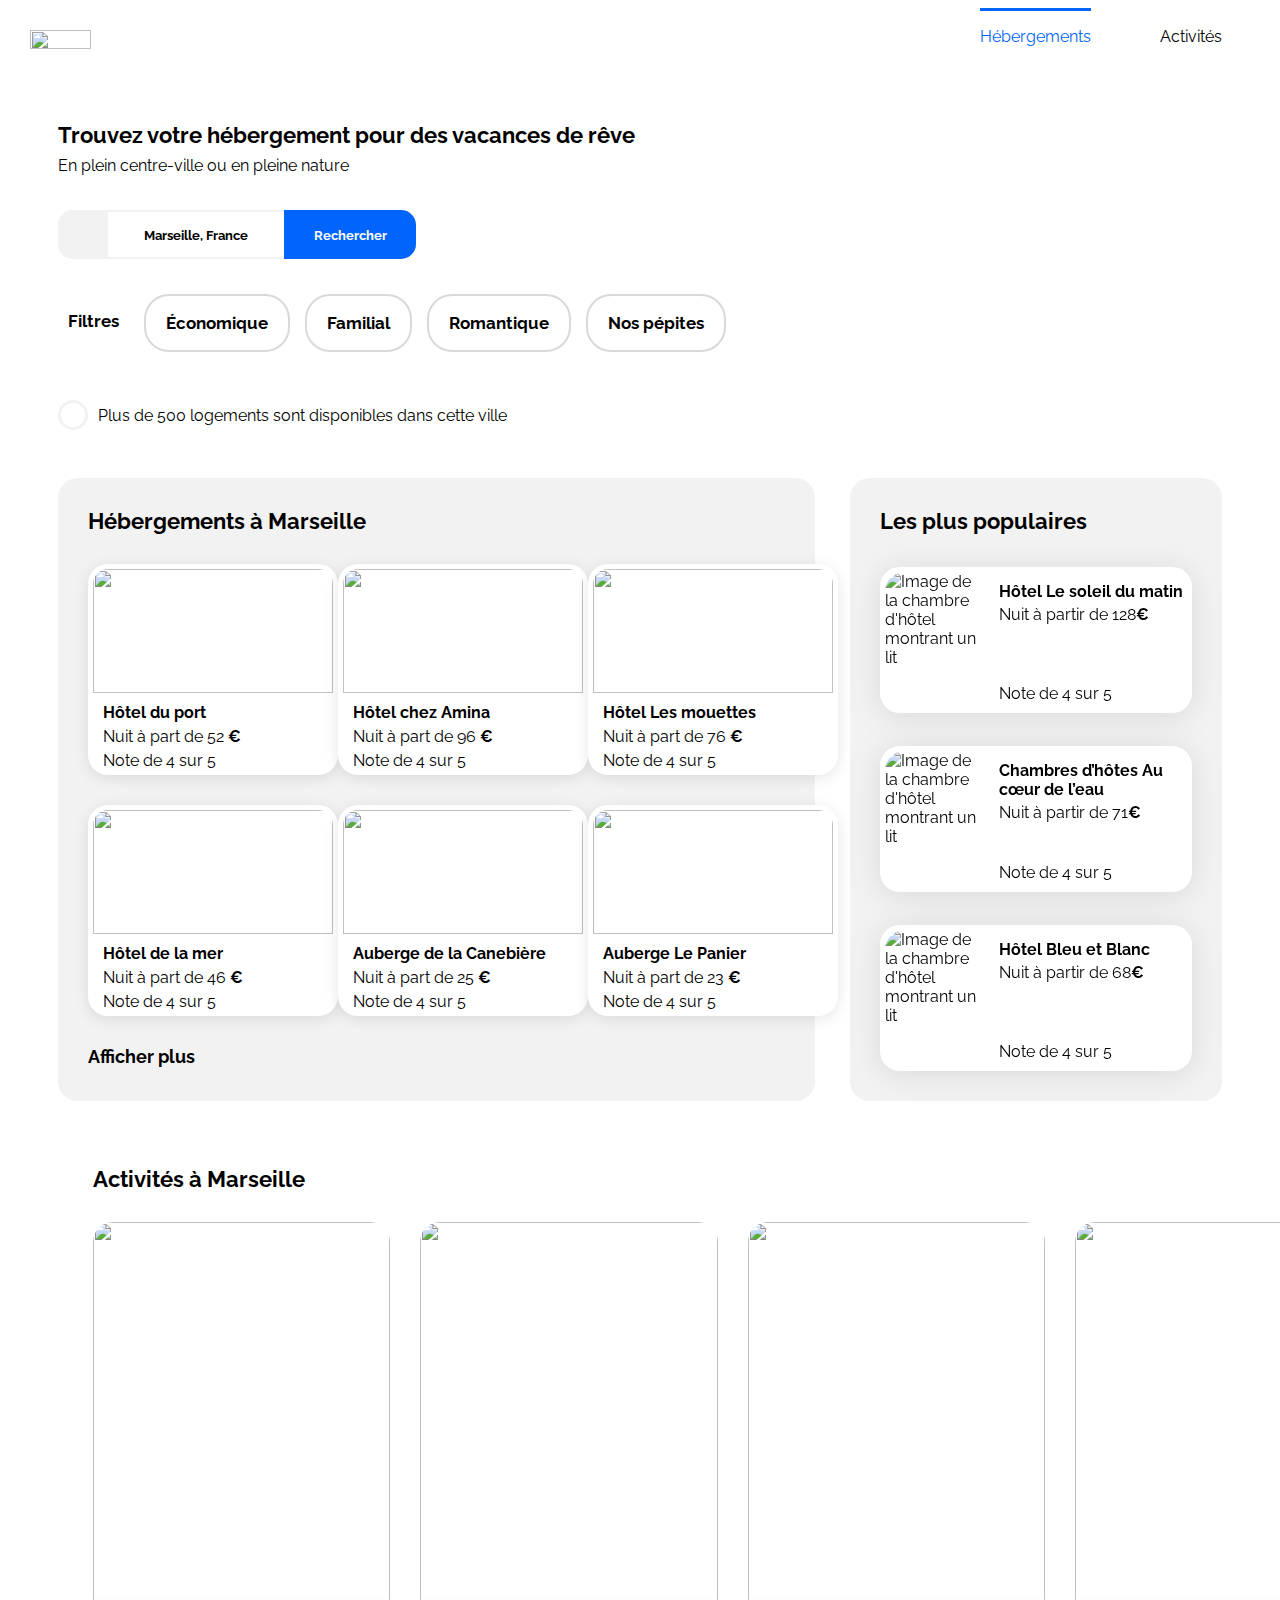
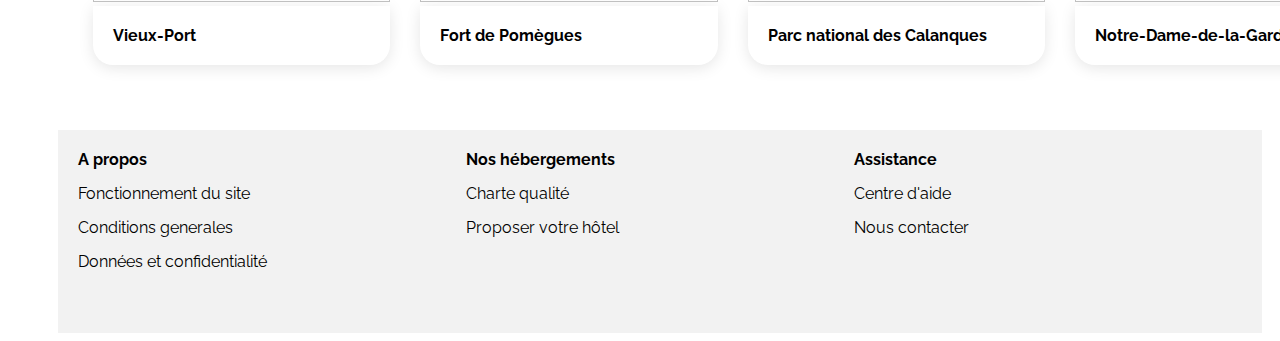
==== commit 3f7f578d: "marges corrects" ====
--- a/booki.html
+++ b/booki.html
@@ -33,7 +33,7 @@
                     <div class="lien-hebergement">
                         <p>Hébergements</p>
                     </div>
-                    <div class="lien-activités">
+                    <div class="lien-activites">
                         <p>Activités</p>
                     </div>
                 </div>
@@ -54,7 +54,7 @@
     </div>    
     
    
-        <p>En plein centre-ville ou en pleine nature</p><br>
+        <p class="recherche-txt">En plein centre-ville ou en pleine nature</p>
    
 
     <div class="recherche-interface">
@@ -110,9 +110,9 @@
         <div class="info-button">
             <i class="fa-solid fa-info"></i>
         </div>     
-        <div class="recherche-txt">
-            <p>Plus de 500 logements sont disponibles dans cette ville</p>
-        </div>
+        
+            <p class="info-space">Plus de 500 logements sont disponibles dans cette ville</p>
+        
     </div>
 
 
@@ -368,27 +368,21 @@
         <footer>
 
             <div class="footer">
-                <div class="footer-column">
+                <div class="footer-column1">
                     <h3 class="card-title">A propos</h3>
-                        <div class="footer-txt">
-                            <p>Fonctionnement du site</p>
-                            <p>Conditions generales</p>
-                            <p>Données et confidentialité</p>
-                        </div>
-                </div>
-                <div class="footer-column">
-                    <h3 class="card-title">Nos hébergements</h3>
-                        <div class="footer-txt">
-                            <p>Charte qualité</p>
-                            <p>Proposer votre hôtel</p>                       
-                        </div>
-                </div>
-                <div class="footer-column">
-                    <h3 class="card-title">Assistance</h3>
-                        <div class="footer-txt">
-                            <p>Centre d'aide</p>
-                            <p>Nous contacter</p>
-                        </div>
+                            <p class="footer-txt">Fonctionnement du site</p>
+                            <p class="footer-txt">Conditions generales</p>
+                            <p class="footer-txt">Données et confidentialité</p>   
+                </div>                                
+                <div class="footer-column2">
+                    <h3 class="card-title">Nos hébergements</h3>                        
+                            <p class="footer-txt">Charte qualité</p>
+                            <p class="footer-txt">Proposer votre hôtel</p>                       
+                </div>               
+                <div class="footer-column3">
+                    <h3 class="card-title">Assistance</h3>                      
+                            <p class="footer-txt">Centre d'aide</p>
+                            <p class="footer-txt">Nous contacter</p>                       
                 </div>  
             </div>
         
--- a/booki.css
+++ b/booki.css
@@ -74,7 +74,7 @@
 .lien-hebergement {
     color:#0065FC;
     border-top-style: solid;
-    margin-right: 60px;
+    margin-right: 69px;
     
 }
 
@@ -88,8 +88,11 @@
 
 .logo img {
 
-width: 61.09px;
-height: 19px;
+    position: absolute;
+    width: 61.09px;
+    height: 19px;
+    left: 30px;
+    top: 30px;
 
 }
 
@@ -98,7 +101,7 @@
     display: flex;
     justify-content: space-between;
     align-items: center;
-    margin-bottom: 20px;
+    margin-bottom: 60px;
 }
 
 /****** filtres ***********/
@@ -116,7 +119,7 @@
 
 .filtre-bar {
     display: flex;
-    margin-bottom: 25px;
+    margin-bottom: 37.5px;
 }
 
 
@@ -140,20 +143,28 @@
 .info-sentence{
     display: flex;
     align-items: center;
-    margin-bottom: 25px;
+    margin-bottom: 37.5px;
+    
+}
+
+.info-space {
+    padding-left: 10px;
     
 }
 
 .recherche-txt {
     font-weight: 400;
     font-size: 16px;
-    padding-left: 10px;
+    margin-top: 8px;
+    margin-bottom: 35px;
+    
 }
 
 /****** formulaire de recherche de ville ***********/
 
 .recherche.title {
     margin-bottom: 0px;
+    margin-top: 60px;
 }
 
 
@@ -164,7 +175,7 @@
 width: 377px;
 height: 49px;
 border-style: hidden;
-margin-bottom: 40px;
+margin-bottom: 35px;
 }
 
 .recherche-symbole {
@@ -208,6 +219,7 @@
 /****** Hebergements ***********/
 .hebergements {
     width: 65%;
+    
 }
 
 .hebergements img{
@@ -236,14 +248,14 @@
     display: flex;
     flex-direction: row;
     justify-content: space-between;
-   margin-top: 33px;
+   margin-top: 30px;
 }
 
 .hebergements-elements2 {
     display: flex;
     flex-direction: row;
     justify-content: space-between;
-   margin-top: 33px;
+   margin-top: 30px;
 }
 
 .box-content {
@@ -275,6 +287,7 @@
     font-weight: 700;
     font-size: 18px;
     margin-top: 30px;
+    margin-bottom: 0;
 }
 
 /****** Populaires ***********/
@@ -328,7 +341,7 @@
 
 .activites {
     width: 100%;
-    margin-top: 50px;
+    margin-top: 65px;
     margin-left: 3%;
 }
 
@@ -340,45 +353,81 @@
 object-fit: cover;
 }
 
-.activites-card {
-    display: flex;
-    flex-direction: column;
+
+
+.activites-content {
+    margin-top: 30px;
+    display: flex;
+    flex-direction: row;
     align-items: flex-start;
-    
-    
-}
-
-.activites-content {
-    margin-top: 33px;
-    display: flex;
-    justify-content: flex-start;
-    justify-content: space-around;
+    gap: 30px;
 }
 
 .activites-txt {
     
-    padding: 20px 19px;
+    display: flex;
+    flex-direction: column;
+    justify-content: center;
+    align-items: flex-start;
     background-color: white;
     box-shadow: 0px 3px 15px rgba(0, 0, 0, 0.1);
     border-radius: 0px 0px 20px 20px;
-}
-
+    width: 297.5px;
+    height: 59px;
+
+}
+
+.activites .card-title {
+    padding: 20px;
+}
 
 /****** Footer ***********/
 footer {
     width: 100%;
     background-color: var(--main-bg-color) ;
-}
-
-
-
+    margin-top: 65px;
+    padding: 20px;
+    height: 163px;
+}
 
 .footer {
     display: flex;
-    justify-content: space-around;
- 
-    
-   
+flex-direction: row;
+align-items: flex-start;
+
+}
+
+.footer-column1 {
+    display: flex;
+    flex-direction: column;
+    align-items: flex-start;
+    width: 446.67px;
+    
+}
+
+.footer-column2 {
+    display: flex;
+    flex-direction: column;
+    align-items: flex-start;
+    width: 446.67px;
+  
+}
+
+.footer-column3 {
+    display: flex;
+    flex-direction: column;
+    align-items: flex-start;
+    width: 446.67px;
+  
+}
+
+footer .footer-txt {
+    margin-top: 15px;
+    margin-bottom: 0;
+}
+
+footer .card-title {
+    margin: 0;
 }
 
 
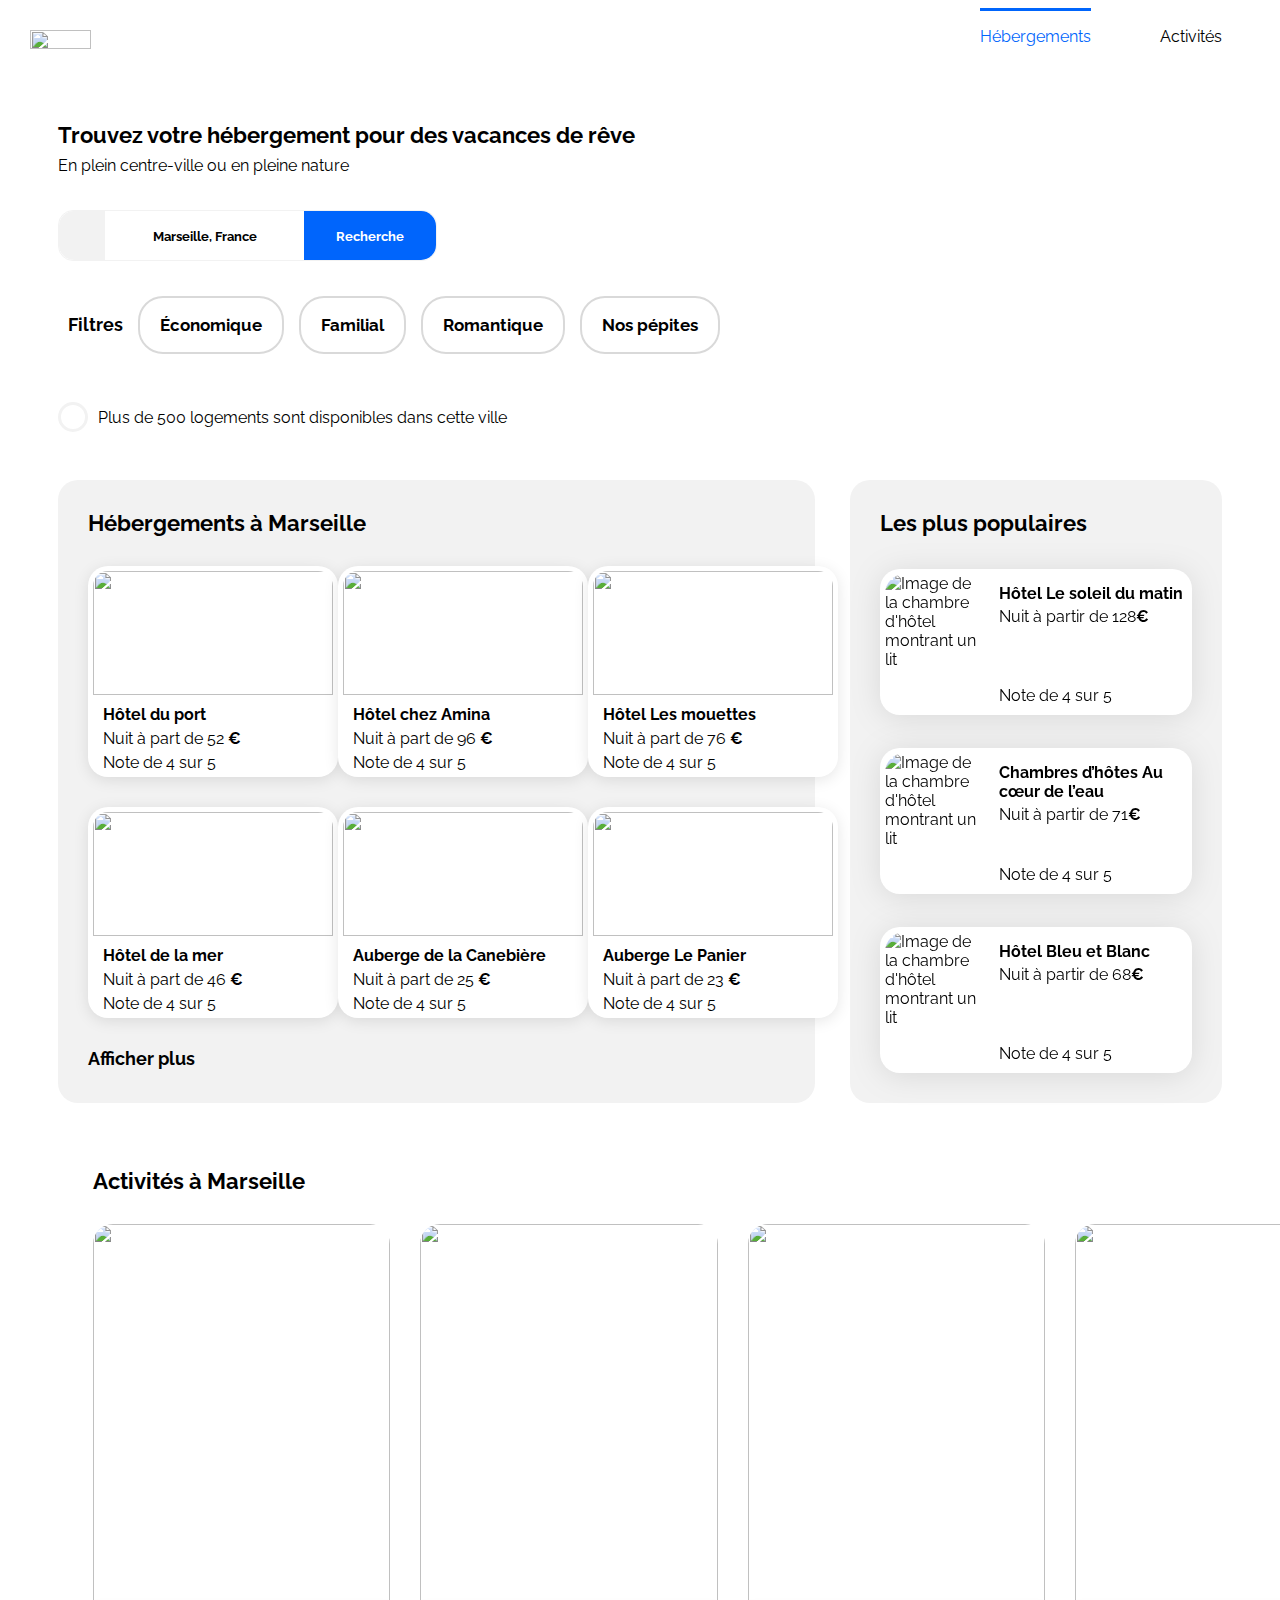
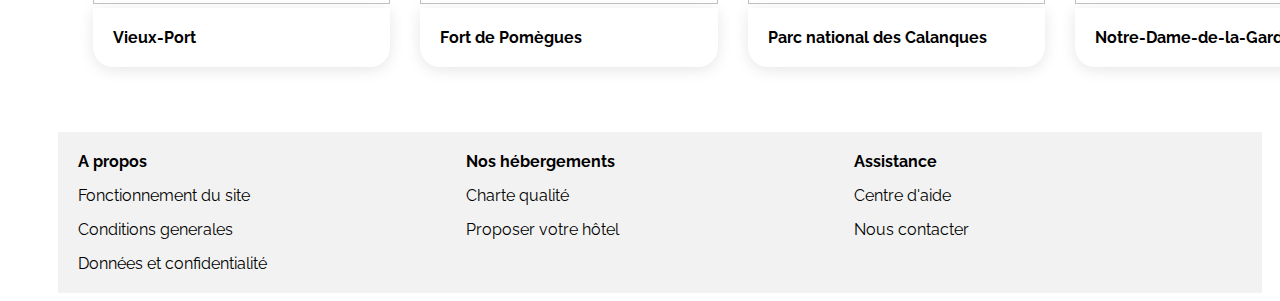
==== commit 55ba28ec: "edit du responsive" ====
--- a/booki.html
+++ b/booki.html
@@ -27,7 +27,7 @@
     <div class="header">
         <div class="logo">
             <img src="C:\Users\aedadra\Desktop\booki-starter-code\images\logo\Booki.png">
-        </div>       
+        </div>     
             <nav>
                 <div class="liens-header">
                     <div class="lien-hebergement">
@@ -37,8 +37,8 @@
                         <p>Activités</p>
                     </div>
                 </div>
-            </nav>        
-    </div>    
+            </nav>             
+    </div>     
 </header>
 
 
@@ -64,18 +64,22 @@
             
             <form method="get" action="">       
                 <input type="text" name="ville" value="Marseille, France" class="recherche-champ">
-            </form>    
-            <input type="submit" value="Rechercher" class="recherche-button">  
+            </form>   
+            <div class="recherche-button">
+                <button type="button" name="Recherche"><i class="fa-solid fa-magnifying-glass" style="color: #ffffff;"></i></button>
+            </div> 
+            
     </div>
     
 <!--filtres-->
 
 
-    <div class="filtre-bar">
-        <div class="filtre-txt">
-            <p>Filtres</p>
-        </div>
-
+<div class="filtre-bar">
+        
+            <p class="filtre-title">Filtres</p>
+    
+    <div class="filtre-block">
+        <div class="filtre-bar1">
         <div class="filtre-button">
             <i class="fa-solid fa-money-bill-wave"></i>
                 <div class="filtre-txt">
@@ -89,7 +93,8 @@
                     <p>Familial</p>
                 </div>
         </div>
-
+        </div>
+        <div class="filtre-bar1">
         <div class="filtre-button">
             <i class="fa-solid fa-heart"></i>
                 <div class="filtre-txt">
@@ -103,7 +108,9 @@
                     <p>Nos pépites</p>
                 </div>     
         </div>
+        </div>
     </div>    
+</div>
 
 
     <div class="info-sentence">
@@ -114,7 +121,6 @@
             <p class="info-space">Plus de 500 logements sont disponibles dans cette ville</p>
         
     </div>
-
 
 
 
--- a/booki.css
+++ b/booki.css
@@ -71,6 +71,8 @@
 
 
 /****** Header ***********/
+
+
 .lien-hebergement {
     color:#0065FC;
     border-top-style: solid;
@@ -97,32 +99,35 @@
 }
 
 .header {
-    width: 100%;
-    display: flex;
-    justify-content: space-between;
-    align-items: center;
     margin-bottom: 60px;
 }
 
 /****** filtres ***********/
 
+
+
 .filtre-button {
-    margin-left: 15px;
+    margin-right: 15px;
     border: 2px solid #D9D9D9;
     border-radius: 25px;
     display: flex;
+    flex-direction: row;
     justify-content: center;
     align-items: center;
     padding-left: 10px;
     padding-right: 10px;
 }
 
-.filtre-bar {
-    display: flex;
+.filtre-block{
+    display: flex;
+    flex-direction: row;
     margin-bottom: 37.5px;
 }
 
-
+.filtre-bar, .filtre-bar1 {
+    display: flex;
+}
+ 
 .filtre-txt {
     font-weight: 700;
     font-size: 17px;
@@ -138,71 +143,25 @@
     width: 24px;
     height: 24px;
     text-align: center;
-}
-
-.info-sentence{
-    display: flex;
-    align-items: center;
-    margin-bottom: 37.5px;
-    
-}
-
-.info-space {
+    
+}
+
+.filtre-title {
+    font-weight: 700;
+    font-size: 18px;
     padding-left: 10px;
-    
-}
-
-.recherche-txt {
-    font-weight: 400;
-    font-size: 16px;
-    margin-top: 8px;
-    margin-bottom: 35px;
-    
-}
-
-/****** formulaire de recherche de ville ***********/
-
-.recherche.title {
-    margin-bottom: 0px;
-    margin-top: 60px;
-}
-
-
-.recherche-interface {
-    display: flex;
-flex-direction: row;
-align-items: center;
-width: 377px;
-height: 49px;
-border-style: hidden;
-margin-bottom: 35px;
-}
-
-.recherche-symbole {
-    background-color: var(--main-bg-color);
-    width: 50px;
-    height: 49px;
-    display: flex;
-    justify-content: center;
-    align-items: center;
-    border-radius: 15px 0px 0px 15px;
-}
-
-.recherche-champ {
-    height: 43px;
-    text-align: center;
-    font-weight: 700;
-    border-style: solid;
-    border-right-style: hidden;
-    border-left-style: hidden;
-    border-color: var(--main-bg-color);
-    border-width: 2px;
-    
-}
-
-
-
-.recherche-button {
+    padding-right: 15px;
+}
+
+.filtre-button:hover {
+background-color: #DEEBFF;
+}
+
+.filtre-txt {
+    font-size: 17px;
+}
+
+.recherche-button button {
     background-color: #0065FC;
     Height: 49px;
     width: 132px;
@@ -216,9 +175,81 @@
 color: white;
 }
 
+.recherche-button i {
+    content-visibility: hidden;
+}
+
+.recherche-button button::before {
+    content: attr(name);
+}
+
+.info-sentence{
+    display: flex;
+    align-items: center;
+    margin-bottom: 37.5px;
+    
+}
+
+.info-space {
+    padding-left: 10px;
+    
+}
+
+.recherche-txt {
+    font-weight: 400;
+    font-size: 16px;
+    margin-top: 8px;
+    margin-bottom: 35px;
+    
+}
+
+/****** formulaire de recherche de ville ***********/
+
+.recherche.title {
+    margin-bottom: 0px;
+    margin-top: 60px;
+}
+
+
+.recherche-interface {
+    display: flex;
+flex-direction: row;
+align-items: center;
+width: 377px;
+height: 49px;
+margin-bottom: 35px;
+border-style: solid;
+border-color: var(--main-bg-color);
+border-width: 1px;
+border-radius: 15px;
+}
+
+.recherche-symbole {
+    background-color: var(--main-bg-color);
+    width: 50px;
+    height: 49px;
+    display: flex;
+    justify-content: center;
+    align-items: center;
+    border-radius: 15px 0px 0px 15px;
+}
+
+.recherche-champ {
+    height: 43px;
+    text-align: center;
+    font-weight: 700;
+    width: 195px;
+  
+    
+}
+.recherche-interface input {
+    border-style: none;
+}
+
 /****** Hebergements ***********/
 .hebergements {
     width: 65%;
+    background-color: white;
     
 }
 
@@ -387,7 +418,6 @@
     background-color: var(--main-bg-color) ;
     margin-top: 65px;
     padding: 20px;
-    height: 163px;
 }
 
 .footer {
@@ -436,6 +466,23 @@
 /****** Media queries ***********/
 /* Medium devices (tablets, less/equal than 1024px) */
 @media (max-width: 1024px) {
+   .filtre-bar {
+    display: flex;
+    flex-direction: column;
+    justify-content: center;
+    align-items: flex-start;
+   }
+   
+   .filtre-block {
+    display: flex;
+flex-direction: row;
+align-items: center;
+   }
+
+   .filtre-txt {
+    font-size: 16px;
+   }
+
     .hebergements-and-populaires {
         flex-direction: column;
     }
@@ -466,9 +513,240 @@
     .populaires-cards .card-subtitle {
         font-size: 13px;
     }
+
+    .activites img {
+        width: 193.5px;
+    height: 200px;
+    border-top-right-radius: 20px;
+    border-top-left-radius: 20px;
+    object-fit: cover;
+    }
+
+    .activites-txt {
+    
+        display: flex;
+        flex-direction: column;
+        justify-content: center;
+        align-items: flex-start;
+        background-color: white;
+        box-shadow: 0px 3px 15px rgba(0, 0, 0, 0.1);
+        border-radius: 0px 0px 20px 20px;
+        width: 193.5px;
+        height: 70px;
+    }
+
+    
 }
 
 /* Small devices (phones, less than 768px) */
 @media (max-width: 767.98px) {
-    /* ... */
-}+    
+/****** header ***********/
+.main-container {
+    padding: 20px;
+   
+}
+
+
+
+/****** recherche***********/
+
+
+.recherche-button button::before {
+content: none;
+}
+
+.recherche-button i {
+    content-visibility: visible;
+}
+
+.recherche-button button {
+    border-radius: 15px;
+    width: 49px;
+    border: 1px solid #0065FC;
+}
+
+.recherche-interface {
+    width: 335px;
+}
+
+.recherche-champ {
+    width: 210px;
+    text-align: left;
+    padding-left: 24px;
+}
+
+/******filtres ***********/
+.filtre-bar {
+    width: 335px;
+    padding-left: 0;
+    display: flex;
+    flex-direction: column;
+    justify-content: center;
+    align-items: flex-start;
+   }
+   .filtre-bar1{
+    margin-bottom: 15px;
+    display: flex;
+   }
+   
+   .filtre-block {
+    width: 335px;
+    display: flex;
+flex-direction: row;
+align-items: center;
+flex-wrap: wrap;
+margin-bottom: 20px;
+   }
+
+   .filtre-button {
+    width: 158.5px;
+    height: 50px;
+    margin: 2px;
+    padding: 0px;
+    gap: 10px;
+   }
+
+   .filtre-txt {
+    font-size: 14px;
+   }
+
+/******info ***********/
+.info-space {
+    margin: 0;
+}
+
+.info-sentence{
+    width: 335px;
+    display: flex;
+flex-direction: row;
+align-items: center;
+}
+
+
+/******hebergements et populaires ***********/
+
+.hebergements-and-populaires {
+    display: flex;
+    flex-direction: column-reverse;
+}
+
+.hebergements-and-populaires section {
+    background-color: white;
+    padding: 0;
+  
+}
+/****** populaires ***********/
+.populaires {
+    width: 100%;
+    margin-top: 0;
+    margin-bottom: 65px;
+    background-color: #F2F2F2;
+    
+}
+
+section .populaires {
+    background-color: #F2F2F2;
+    
+  
+}
+.populaires-cards {
+   width: 325px;
+    display: flex;
+    flex-direction: column;
+    align-items: center;
+}
+
+.card img {
+    width: 111.67px;
+    height: 146px;
+    object-fit: cover;
+}
+
+.populaires-cards .card {
+    width: 100%;
+}
+
+
+
+
+/****** hebergements ***********/
+.hebergements {
+    width: 100%;
+    display: flex;
+    flex-direction: column;
+
+
+}
+
+.hebergements img{
+    width: 335px;
+    height: 124px;
+    border-top-right-radius: 20px;
+    border-top-left-radius: 20px;
+    padding: 5px;
+    object-fit: cover;
+    
+    
+    }
+
+.hebergements-elements1 {
+    display: flex;
+    flex-direction: column;
+    align-items: center;
+   
+}
+
+.hebergements-elements2 {
+    display: flex;
+    flex-direction: column;
+   align-items: center;
+}
+
+
+/****** activites ***********/
+.activites img {
+    width: 315px;
+    height: 141px;
+}
+
+.activites-txt {
+    width: 315px;
+height: 59px;
+
+}
+
+.activites-content {
+    display: flex;
+    flex-direction: column;
+    align-items: center;
+  
+}
+
+.activites {
+margin-left: 0px;
+}
+/****** footer ***********/
+
+footer {
+    width: 100%;
+    padding: 10px;
+}
+
+
+.footer {
+    display: flex;
+    flex-direction: column;
+    align-content: flex-start;
+}
+
+.footer-column1 {
+    margin-bottom: 50px;
+}
+
+.footer-column2 {
+    margin-bottom: 50px;
+}
+
+
+}
